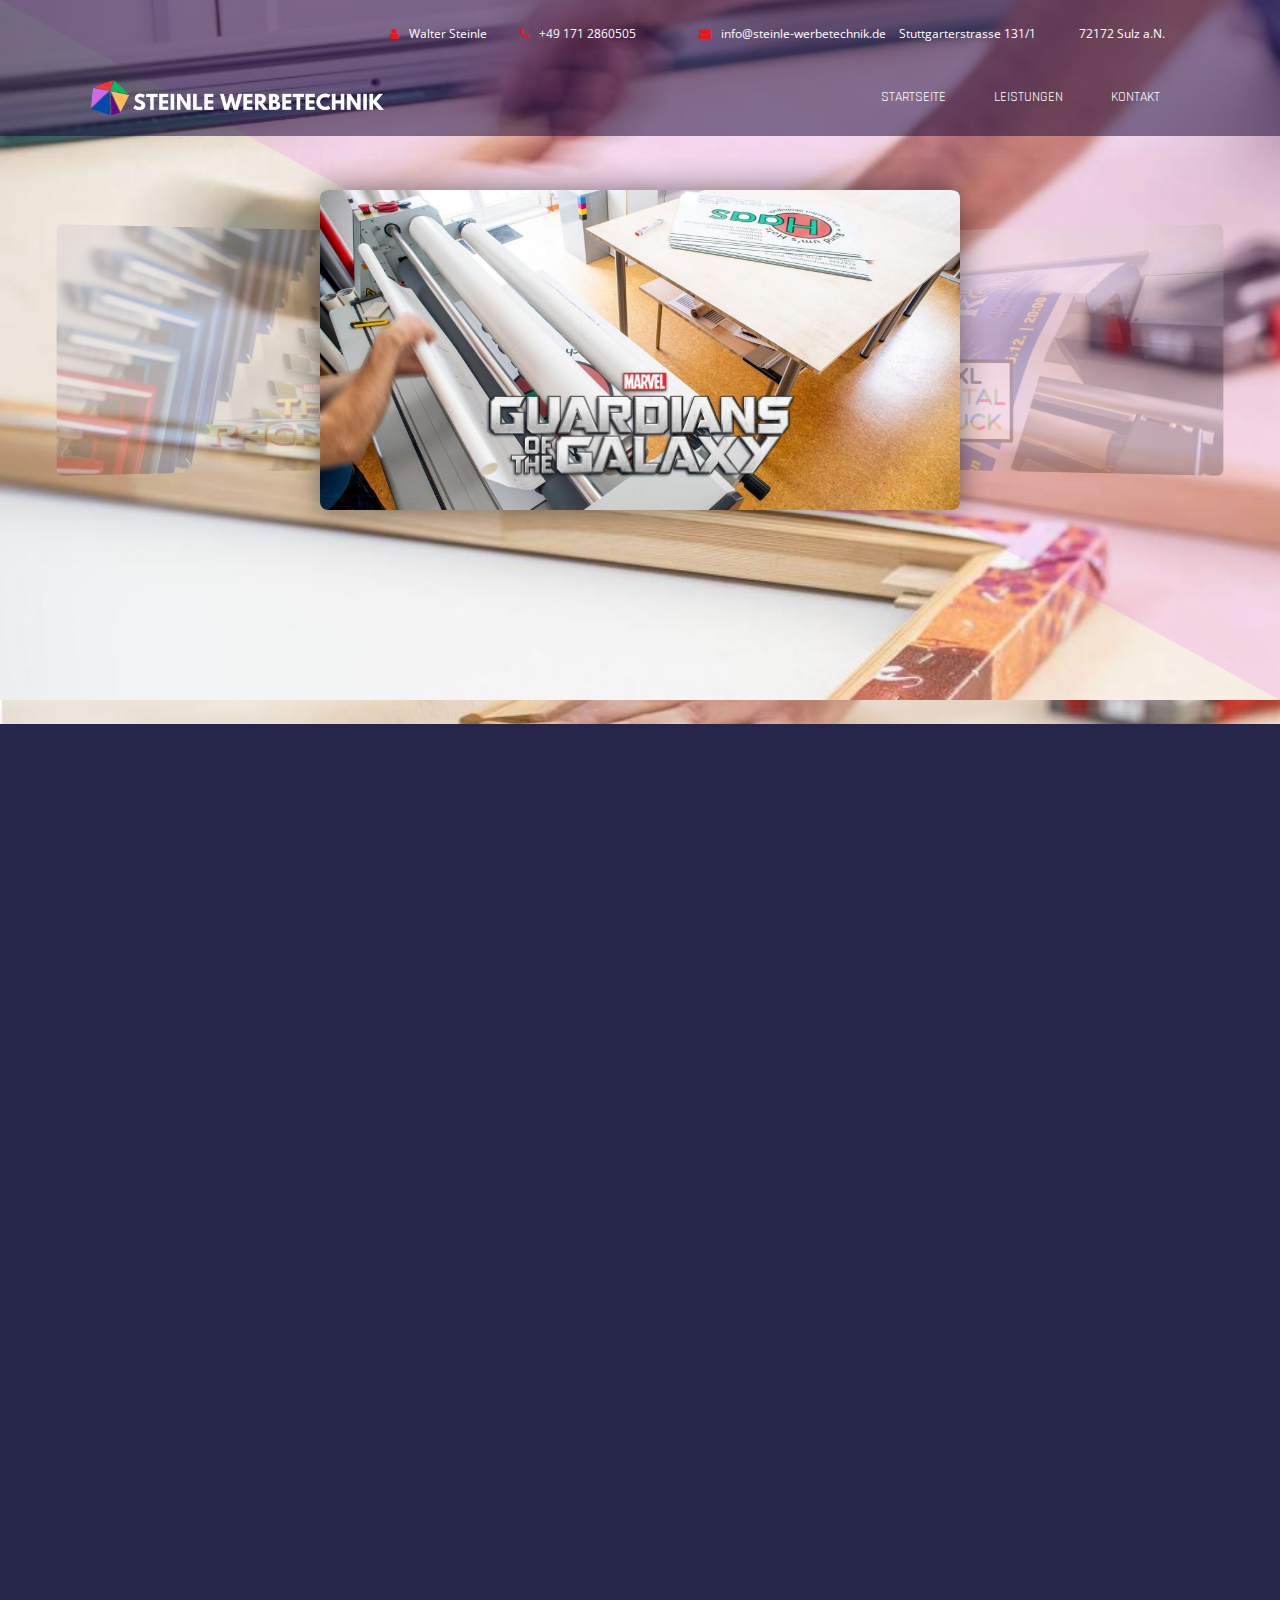
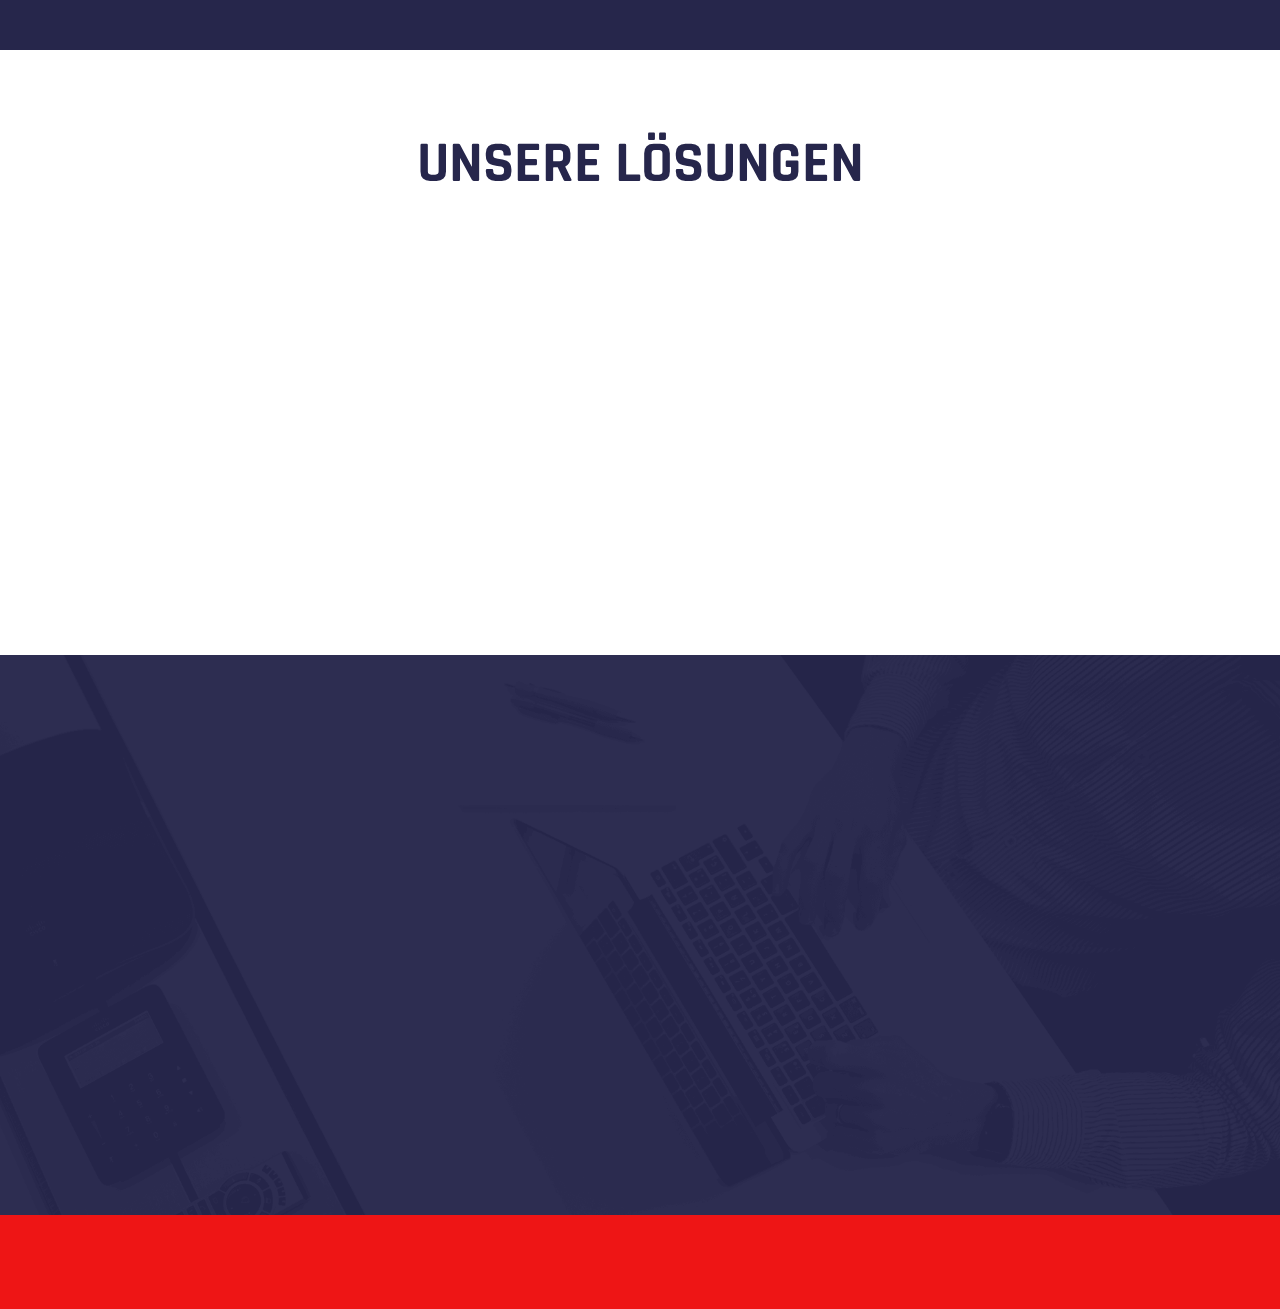
==== Steinle website/index.html @ 4a8533a4 "Add files via upload" ====
<!doctype html>
<html lang="de">

<head>
    <meta charset="UTF-8">
    <meta name="viewport" content="width=device-width, initial-scale=1">
    <meta http-equiv="X-UA-Compatible" content="IE=edge">
    <!-- Document title -->
    <title>Startseite - Steinle-Werbetechnik</title>
    <!-- Stylesheets & Fonts -->
    <!-- Google Fonts -->
    <link href="https://fonts.googleapis.com/css?family=Open+Sans:400,400i,700,700i%7CRajdhani:400,600,700"
        rel="stylesheet">
    <!-- Plugins Stylesheets -->
    <link rel="stylesheet" href="assets/css/loader/loaders.css">
    <link rel="stylesheet" href="assets/css/font-awesome/font-awesome.css">
    <link rel="stylesheet" href="assets/css/bootstrap.css">
    <link rel="stylesheet" href="assets/css/aos/aos.css">
    <link rel="stylesheet" href="assets/css/swiper/swiper.css">
    <link rel="stylesheet" href="assets/css/lightgallery.min.css">

    <link rel="modulepreload" href="assets/vendor.3d228fec.js">
    <link rel="stylesheet" href="assets/index.000c16e0.css">
    <!-- Template Stylesheet -->
    <link rel="stylesheet" href="assets/css/style.css">
    <!-- Responsive Stylesheet -->
    <link rel="stylesheet" href="assets/css/responsive.css">
</head>

<body>
    <!-- Loader Start -->
    <div class="css-loader">
        <div class="loader-inner line-scale d-flex align-items-center justify-content-center"></div>
    </div>
    <!-- Loader End -->
    <!-- Header Start -->
    <header class="position-absolute w-100">
        <div class="container">
            <div class="top-header d-none d-sm-flex justify-content-end align-items-center">
                <div class="contact">
                    <a href="https://www.linkedin.com/in/walter-steinle-980a6422a/?originalSubdomain=de" class="tel">
                        <i class="fa fa-user" aria-hidden="true"></i>Walter Steinle</a>
                    <a href="tel:++491712860505" class="tel"><i class="fa fa-phone" aria-hidden="true"></i>+49 171 2860505</a>
                    <a href="mailto:info@steinle-werbetechnik.de" class="tel"></a><i class="fa fa-envelope"aria-hidden="true"></i>info@steinle-werbetechnik.de</a>
                    
                    <a href="https://www.google.de/maps/place/Steinle+Werbetechnik/@48.3714229,8.6446648,17z/data=!3m1!4b1!4m6!3m5!1s0x4790b3b81dad45cd:0xd5b08d8ba62b7716!8m2!3d48.3714194!4d8.6472397!16s%2Fg%2F11g4frx_2f?entry=ttu" class="tel">
                        <i aria-hidden="true"></i>Stuttgarterstrasse 131/1
                    </a>
                    <a href="https://www.google.de/maps/place/Steinle+Werbetechnik/@48.3714229,8.6446648,17z/data=!3m1!4b1!4m6!3m5!1s0x4790b3b81dad45cd:0xd5b08d8ba62b7716!8m2!3d48.3714194!4d8.6472397!16s%2Fg%2F11g4frx_2f?entry=ttu" class="tel">
                        <i aria-hidden="true"></i>72172 Sulz a.N.
                    </a>
                </div>
            </div>

            <nav class="navbar navbar-expand-md navbar-light justify">
                <a class="navbar-brand" href="index.html"><img src="assets/images/logo.png" alt="Multipurpose"></a>
                <div class="group d-flex align-items-center">
                    <button class="navbar-toggler" type="button" data-toggle="collapse"
                        data-target="#navbarSupportedContent" aria-controls="navbarSupportedContent"
                        aria-expanded="false" aria-label="Toggle navigation"><span
                            class="navbar-toggler-icon"></span></button>
                    
                </div>
                <div class="collapse navbar-collapse justify-content-end" id="navbarSupportedContent">
                    <ul class="navbar-nav">
                        <li class="nav-item"><a class="nav-link" href="index.html">Startseite</a></li>
                        <li class="nav-item"><a class="nav-link" href="Leistungen.html">Leistungen</a></li>
                        <!-- <li class="nav-item"><a class="nav-link" href="#">&Uuml;ber uns</a></li> 
                        <li class="nav-item"><a class="nav-link" href="Infos.html">Infos</a></li>-->
                        <li class="nav-item"><a class="nav-link" href="Kontakt.html">Kontakt</a></li>
                    </ul>
                </div>
            </nav>
        </div>
    </header>
    <!-- Header End -->
    <!-- Hero Start -->
    
<section class="hero">
    

</section>
   
<div class="hero" id="app">
    <div class="diag-bg"></div>
    <!-- Triple slider -->
    <div class="triple-slider">
      <!-- Duplicate swipers will be created automatically -->

      <!-- Main center swiper -->
      <div class="swiper">
        <div class="swiper-wrapper">
          <div class="swiper-slide">
            <img class="bg-image" src="assets/images/guardians-of-the-galaxy.jpg" alt="">
            <img class="logo-image logo-image-1" data-swiper-parallax-x="50%"
              src="assets/images/guardians-of-the-galaxy-logo.png" alt="">
          </div>
          <div class="swiper-slide">
            <img class="bg-image" src="assets/images/justice-league.jpg" alt="">
            <img class="logo-image logo-image-2" data-swiper-parallax-x="50%" src="assets/images/justice-league-logo.png"
              alt="">
          </div>
          <div class="swiper-slide">
            <img class="bg-image" src="assets/images/spider-man.jpg" alt="">
            <img class="logo-image logo-image-3" data-swiper-parallax-x="50%" src="assets/images/spider-man-logo.png" alt="">
          </div>
          <div class="swiper-slide">
            <img class="bg-image" src="assets/images/suicide-squad.jpg" alt="">
            <img class="logo-image logo-image-4" data-swiper-parallax-x="50%" src="assets/images/suicide-squad-logo.png"
              alt="">
          </div>
          <div class="swiper-slide">
            <img class="bg-image" src="assets/images/thor-ragnarok.jpg" alt="">
            <img class="logo-image logo-image-5" data-swiper-parallax-x="50%" src="assets/images/thor-ragnarok-logo.png"
              alt="">
          </div>
        </div>
      </div>
    </div>
  </div>
 

    <section class="hero">
        <div class="container">
            
            <div class="row">
                
                <div class="col-12 offset-md-1 col-md-11">
                    
                    <div class="swiper-container hero-slider">
                        
                        <div class="swiper-wrapper">
                            
                            <div class="swiper-slide">
                              <img class="bg-image" src="images/guardians-of-the-galaxy.jpg" alt="">
                              <img class="logo-image logo-image-1" data-swiper-parallax-x="50%"
                                src="images/guardians-of-the-galaxy-logo.png" alt="">
                            </div>
                            <div class="swiper-slide">
                              <img class="bg-image" src="images/justice-league.jpg" alt="">
                              <img class="logo-image logo-image-2" data-swiper-parallax-x="50%" src="images/justice-league-logo.png"
                                alt="">
                            </div>
                            <div class="swiper-slide">
                              <img class="bg-image" src="images/spider-man.jpg" alt="">
                              <img class="logo-image logo-image-3" data-swiper-parallax-x="50%" src="images/spider-man-logo.png" alt="">
                            </div>
                            <div class="swiper-slide">
                              <img class="bg-image" src="images/suicide-squad.jpg" alt="">
                              <img class="logo-image logo-image-4" data-swiper-parallax-x="50%" src="images/suicide-squad-logo.png"
                                alt="">
                            </div>
                            <div class="swiper-slide">
                              <img class="bg-image" src="images/thor-ragnarok.jpg" alt="">
                              <img class="logo-image logo-image-5" data-swiper-parallax-x="50%" src="images/thor-ragnarok-logo.png"
                                alt="">
                            </div>
                        </div>
                    </div>
                </div>
            </div>
        </div>
    </section>
    <!-- Hero End -->

    <!-- Trust Start -->
    <section class="trust">
        <div class="container">
            <div class="row">
                <div class="offset-xl-1 col-xl-6" data-aos="fade-right" data-aos-delay="200" data-aos-duration="800">
                    <div class="title">
                        <h6 class="title-primary">Ihr Partner für Werbung in Sulz</h6>
                        <h1>Herzlich willkommen bei Steinle-Werbetechnik!</h1>
                    </div>
                    <p>
                        Seit 2005 ist Steinle-Werbetechnik Ihr erfahrener Partner für XXL-Druck, Laminierung, Messebau, Werbung und mehr. 
                        Entdecken Sie unsere vielfältigen Leistungen und lassen Sie sich von unserem Fachwissen überzeugen.
                    </p>
                    <p class="abstand">
                        Zögern Sie nicht bei Fragen oder Anregungen uns einfach per Mail oder Telefonisch zu kontatkieren!
                    </p>
                
                    <h6 class="rot">Ihr pers&ouml;licher Ansprechpartner</h6>
                    <h5>Walter Steinle</h5>
                    <p>Profi für verschiedenste Druckverfahren und Nichenlösungen</p>
                </div>
                <div class="col-xl-5 gallery">
                    <div class="row no-gutters h-100" >
                        <a class="w-50 h-100 gal-img" data-aos="fade-up"
                            data-aos-delay="200" data-aos-duration="400">
                            <img class="img-fluid" src="assets/images/gallery1.jpg" alt="Gallery Image">
                          
                        </a>
                        <a class="w-50 h-50 gal-img" data-aos="fade-up"
                            data-aos-delay="400" data-aos-duration="600">
                            <img class="img-fluid" src="assets/images/gallery2.jpg" alt="Gallery Image">
                        </a>
                        <a class="w-50 h-50 gal-img gal-img3" data-aos="fade-up"
                            data-aos-delay="0" data-aos-duration="600">
                            <img class="img-fluid" src="assets/images/gallery3.jpg" alt="Gallery Image">
                        </a>
                    </div>
                </div>
            </div>
        </div>
    </section>
    <!-- Trust End -->



    <!-- Services Start -->
    <section class="services">
        <div class="container">
            <div class="title text-center">
                <h1 class="title-blue">Unsere Lösungen</h1>
            </div>
            <div class="container">
                <div class="row">
                    <div class="col-sm-6 col-lg-4">
                        <div class="media" data-aos="fade-up" data-aos-delay="200" data-aos-duration="400">
                            <img class="mr-4" src="assets/images/service1.png" alt="Web Development">
                            <div class="media-body">
                                <h5>Lösung 1</h5>
                                Donec volutpat tincidunt neque, vitae lobortis libero mattis sed tempus.
                            </div>
                        </div>
                    </div>
                    <div class="col-sm-6 col-lg-4">
                        <div class="media" data-aos="fade-up" data-aos-delay="400" data-aos-duration="600">
                            <img class="mr-4" src="assets/images/service2.png" alt="Web Development">
                            <div class="media-body">
                                <h5>Lösung 2</h5>
                                Donec volutpat tincidunt neque, vitae lobortis libero mattis sed tempus.
                            </div>
                        </div>
                    </div>
                    <div class="col-sm-6 col-lg-4">
                        <div class="media" data-aos="fade-up" data-aos-delay="600" data-aos-duration="800">
                            <img class="mr-4" src="assets/images/service3.png" alt="Web Development">
                            <div class="media-body">
                                <h5>Lösung 4</h5>
                                Donec volutpat tincidunt neque, vitae lobortis libero mattis sed tempus.
                            </div>
                        </div>
                    </div>
                    <div class="col-sm-6 col-lg-4">
                        <div class="media" data-aos="fade-up" data-aos-delay="200" data-aos-duration="400">
                            <img class="mr-4" src="assets/images/service4.png" alt="Web Development">
                            <div class="media-body">
                                <h5>Lösung 5</h5>
                                Donec volutpat tincidunt neque, vitae lobortis libero mattis sed tempus.
                            </div>
                        </div>
                    </div>
                    <div class="col-sm-6 col-lg-4">
                        <div class="media" data-aos="fade-up" data-aos-delay="400" data-aos-duration="600">
                            <img class="mr-4" src="assets/images/service1.png" alt="Web Development">
                            <div class="media-body">
                                <h5>Lösung 6</h5>
                                Donec volutpat tincidunt neque, vitae lobortis libero mattis sed tempus.
                            </div>
                        </div>
                    </div>
                    <div class="col-sm-6 col-lg-4">
                        <div class="media" data-aos="fade-up" data-aos-delay="600" data-aos-duration="800">
                            <img class="mr-4" src="assets/images/service5.png" alt="Web Development">
                            <div class="media-body">
                                <h5>Lösung 7</h5>
                                Donec volutpat tincidunt neque, vitae lobortis libero mattis sed tempus.
                            </div>
                        </div>
                    </div>
                </div>
            </div>
        </div>
    </section>
    <!-- Services End -->

    <!-- Footer Start -->
    <footer>
        <!-- Widgets Start -->
        <div class="footer-widgets">
            <div class="container">
                <div class="row">
                    <div class="col-md-12 col-xl-6">
                        <div class="single-widget contact-widget" data-aos="fade-up" data-aos-delay="0">
                            <h6 class="widget-tiltle">Arschirft</h6>
                            <div class="media">
                                <i class="fa fa-map-marker"></i>
                                <div class="media-body ml-3">
                                    <h6>Address</h6>
                                    Stuttgarterstraße 131/1<br>
                                    72172 Sulz, Deutschland
                                </div>
                            </div>
                            <div class="media">
                                <i class="fa fa-envelope-o"></i>
                                <div class="media-body ml-3">
                                    <h6>Noch Fragen?<h6>
                                    <a href="mailto:info@steinle-werbetechnik.de">info@steinle-werbetechnik.de</a>
                                </div>
                            </div>
                            <div class="media">
                                <i class="fa fa-phone"></i>
                                <div class="media-body ml-3 abstand">
                                    <h6>Rufen Sie uns an</h6>
                                    <a href="tel:+491712860505"> +49 171 2860505</a>
                                </div>
                            </div>
                        </div>
                    </div>
                    <div class="col-md-12 col-xl-6">
                        <div class="single-widget tags-widget" data-aos="fade-up" data-aos-delay="800">
                            <h6 class="widget-tiltle">Schlagwörter</h6>
                            <a href="#">Werbetechnik</a>
                            <a href="#">Druckverfahren</a>
                            <a href="#">XXL-Druck</a>
                            <a href="#">Siebdruck</a>
                            <a href="#">Digitaldruck</a>
                            <a href="#">T-Shirt-Bedruckung</a>
                        </div>
                        <div class="single-widget subscribe-widget" data-aos="fade-up" data-aos-delay="800">
                            <ul class="nav social-nav">
                                <li><a href="https://m.facebook.com/p/Steinle-werbetechnikde-100069739206880/" target="_blank"><i class="fa fa-facebook"></i></a></li>
                                <li><a href="https://www.linkedin.com/in/walter-steinle-980a6422a/?originalSubdomain=de"><i class="fa fa-linkedin"></i></a></li>
                            </ul>
                        </div>
                    </div>
                </div>
            </div>
        </div>
        <!-- Widgets End -->
        <!-- Foot Note Start -->
        <div class="foot-note">
            <div class="container">
                <div
                    class="footer-content text-center text-lg-left d-lg-flex justify-content-between align-items-center">
                    <p class="mb-0" data-aos="fade-left" data-aos-offset="0"><a href="Impressum.html">Impressum</a><a
                            href="Datenschutz.html">Datenschutz</a></p>
                </div>
            </div>
        </div>
        <!-- Foot Note End -->
    </footer>
    <!-- Footer Endt -->
    <!--jQuery-->
    <script src="assets/js/jquery-3.3.1.js"></script>
    <!--Plugins-->
    <script src="assets/js/bootstrap.bundle.js"></script>
    <script src="assets/js/loaders.css.js"></script>
    <script src="assets/js/aos.js"></script>
    <script src="assets/js/swiper.min.js"></script>
    <script src="assets/js/lightgallery-all.min.js"></script>

    <script type="module" crossorigin src="assets/index.3ea0cc48.js"></script>
    <!--Template Script-->
    <script src="assets/js/main.js"></script>
</body>

</html>
---- Steinle website/assets/css/loader/loaders.css ----
/**
 * Copyright (c) 2016 Connor Atherton
 *
 * All animations must live in their own file
 * in the animations directory and be included
 * here.
 *
 */
/**
 * Styles shared by multiple animations
 */
/**
 * Dots
 */
@-webkit-keyframes scale {
  0% {
    -webkit-transform: scale(1);
            transform: scale(1);
    opacity: 1;
  }
  45% {
    -webkit-transform: scale(0.1);
            transform: scale(0.1);
    opacity: 0.7;
  }
  80% {
    -webkit-transform: scale(1);
            transform: scale(1);
    opacity: 1;
  }
}
@keyframes scale {
  0% {
    -webkit-transform: scale(1);
            transform: scale(1);
    opacity: 1;
  }
  45% {
    -webkit-transform: scale(0.1);
            transform: scale(0.1);
    opacity: 0.7;
  }
  80% {
    -webkit-transform: scale(1);
            transform: scale(1);
    opacity: 1;
  }
}

.ball-pulse > div:nth-child(1) {
  -webkit-animation: scale 0.75s -0.24s infinite cubic-bezier(0.2, 0.68, 0.18, 1.08);
          animation: scale 0.75s -0.24s infinite cubic-bezier(0.2, 0.68, 0.18, 1.08);
}

.ball-pulse > div:nth-child(2) {
  -webkit-animation: scale 0.75s -0.12s infinite cubic-bezier(0.2, 0.68, 0.18, 1.08);
          animation: scale 0.75s -0.12s infinite cubic-bezier(0.2, 0.68, 0.18, 1.08);
}

.ball-pulse > div:nth-child(3) {
  -webkit-animation: scale 0.75s 0s infinite cubic-bezier(0.2, 0.68, 0.18, 1.08);
          animation: scale 0.75s 0s infinite cubic-bezier(0.2, 0.68, 0.18, 1.08);
}

.ball-pulse > div {
  background-color: #fff;
  width: 15px;
  height: 15px;
  border-radius: 100%;
  margin: 2px;
  -webkit-animation-fill-mode: both;
          animation-fill-mode: both;
  display: inline-block;
}

@-webkit-keyframes ball-pulse-sync {
  33% {
    -webkit-transform: translateY(10px);
            transform: translateY(10px);
  }
  66% {
    -webkit-transform: translateY(-10px);
            transform: translateY(-10px);
  }
  100% {
    -webkit-transform: translateY(0);
            transform: translateY(0);
  }
}

@keyframes ball-pulse-sync {
  33% {
    -webkit-transform: translateY(10px);
            transform: translateY(10px);
  }
  66% {
    -webkit-transform: translateY(-10px);
            transform: translateY(-10px);
  }
  100% {
    -webkit-transform: translateY(0);
            transform: translateY(0);
  }
}

.ball-pulse-sync > div:nth-child(1) {
  -webkit-animation: ball-pulse-sync 0.6s -0.14s infinite ease-in-out;
          animation: ball-pulse-sync 0.6s -0.14s infinite ease-in-out;
}

.ball-pulse-sync > div:nth-child(2) {
  -webkit-animation: ball-pulse-sync 0.6s -0.07s infinite ease-in-out;
          animation: ball-pulse-sync 0.6s -0.07s infinite ease-in-out;
}

.ball-pulse-sync > div:nth-child(3) {
  -webkit-animation: ball-pulse-sync 0.6s 0s infinite ease-in-out;
          animation: ball-pulse-sync 0.6s 0s infinite ease-in-out;
}

.ball-pulse-sync > div {
  background-color: #fff;
  width: 15px;
  height: 15px;
  border-radius: 100%;
  margin: 2px;
  -webkit-animation-fill-mode: both;
          animation-fill-mode: both;
  display: inline-block;
}

@-webkit-keyframes ball-scale {
  0% {
    -webkit-transform: scale(0);
            transform: scale(0);
  }
  100% {
    -webkit-transform: scale(1);
            transform: scale(1);
    opacity: 0;
  }
}

@keyframes ball-scale {
  0% {
    -webkit-transform: scale(0);
            transform: scale(0);
  }
  100% {
    -webkit-transform: scale(1);
            transform: scale(1);
    opacity: 0;
  }
}

.ball-scale > div {
  background-color: #fff;
  width: 15px;
  height: 15px;
  border-radius: 100%;
  margin: 2px;
  -webkit-animation-fill-mode: both;
          animation-fill-mode: both;
  display: inline-block;
  height: 60px;
  width: 60px;
  -webkit-animation: ball-scale 1s 0s ease-in-out infinite;
          animation: ball-scale 1s 0s ease-in-out infinite;
}

@keyframes ball-scale {
  0% {
    -webkit-transform: scale(0);
            transform: scale(0);
  }
  100% {
    -webkit-transform: scale(1);
            transform: scale(1);
    opacity: 0;
  }
}

.ball-scale > div {
  background-color: #fff;
  width: 15px;
  height: 15px;
  border-radius: 100%;
  margin: 2px;
  -webkit-animation-fill-mode: both;
          animation-fill-mode: both;
  display: inline-block;
  height: 60px;
  width: 60px;
  -webkit-animation: ball-scale 1s 0s ease-in-out infinite;
          animation: ball-scale 1s 0s ease-in-out infinite;
}

.ball-scale-random {
  width: 37px;
  height: 40px;
}

.ball-scale-random > div {
  background-color: #fff;
  width: 15px;
  height: 15px;
  border-radius: 100%;
  margin: 2px;
  -webkit-animation-fill-mode: both;
          animation-fill-mode: both;
  position: absolute;
  display: inline-block;
  height: 30px;
  width: 30px;
  -webkit-animation: ball-scale 1s 0s ease-in-out infinite;
          animation: ball-scale 1s 0s ease-in-out infinite;
}

.ball-scale-random > div:nth-child(1) {
  margin-left: -7px;
  -webkit-animation: ball-scale 1s 0.2s ease-in-out infinite;
          animation: ball-scale 1s 0.2s ease-in-out infinite;
}

.ball-scale-random > div:nth-child(3) {
  margin-left: -2px;
  margin-top: 9px;
  -webkit-animation: ball-scale 1s 0.5s ease-in-out infinite;
          animation: ball-scale 1s 0.5s ease-in-out infinite;
}

@-webkit-keyframes rotate {
  0% {
    -webkit-transform: rotate(0deg);
            transform: rotate(0deg);
  }
  50% {
    -webkit-transform: rotate(180deg);
            transform: rotate(180deg);
  }
  100% {
    -webkit-transform: rotate(360deg);
            transform: rotate(360deg);
  }
}

@keyframes rotate {
  0% {
    -webkit-transform: rotate(0deg);
            transform: rotate(0deg);
  }
  50% {
    -webkit-transform: rotate(180deg);
            transform: rotate(180deg);
  }
  100% {
    -webkit-transform: rotate(360deg);
            transform: rotate(360deg);
  }
}

.ball-rotate {
  position: relative;
}

.ball-rotate > div {
  background-color: #fff;
  width: 15px;
  height: 15px;
  border-radius: 100%;
  margin: 2px;
  -webkit-animation-fill-mode: both;
          animation-fill-mode: both;
  position: relative;
}

.ball-rotate > div:first-child {
  -webkit-animation: rotate 1s 0s cubic-bezier(0.7, -0.13, 0.22, 0.86) infinite;
          animation: rotate 1s 0s cubic-bezier(0.7, -0.13, 0.22, 0.86) infinite;
}

.ball-rotate > div:before, .ball-rotate > div:after {
  background-color: #fff;
  width: 15px;
  height: 15px;
  border-radius: 100%;
  margin: 2px;
  content: "";
  position: absolute;
  opacity: 0.8;
}

.ball-rotate > div:before {
  top: 0px;
  left: -28px;
}

.ball-rotate > div:after {
  top: 0px;
  left: 25px;
}

@keyframes rotate {
  0% {
    -webkit-transform: rotate(0deg);
            transform: rotate(0deg);
  }
  50% {
    -webkit-transform: rotate(180deg);
            transform: rotate(180deg);
  }
  100% {
    -webkit-transform: rotate(360deg);
            transform: rotate(360deg);
  }
}

.ball-clip-rotate > div {
  background-color: #fff;
  width: 15px;
  height: 15px;
  border-radius: 100%;
  margin: 2px;
  -webkit-animation-fill-mode: both;
          animation-fill-mode: both;
  border: 2px solid #fff;
  border-bottom-color: transparent;
  height: 26px;
  width: 26px;
  background: transparent !important;
  display: inline-block;
  -webkit-animation: rotate 0.75s 0s linear infinite;
          animation: rotate 0.75s 0s linear infinite;
}

@keyframes rotate {
  0% {
    -webkit-transform: rotate(0deg) scale(1);
            transform: rotate(0deg) scale(1);
  }
  50% {
    -webkit-transform: rotate(180deg) scale(0.6);
            transform: rotate(180deg) scale(0.6);
  }
  100% {
    -webkit-transform: rotate(360deg) scale(1);
            transform: rotate(360deg) scale(1);
  }
}

@keyframes scale {
  30% {
    -webkit-transform: scale(0.3);
            transform: scale(0.3);
  }
  100% {
    -webkit-transform: scale(1);
            transform: scale(1);
  }
}

.ball-clip-rotate-pulse {
  position: relative;
  -webkit-transform: translateY(-15px);
          transform: translateY(-15px);
}

.ball-clip-rotate-pulse > div {
  -webkit-animation-fill-mode: both;
          animation-fill-mode: both;
  position: absolute;
  top: 0px;
  left: 0px;
  border-radius: 100%;
}

.ball-clip-rotate-pulse > div:first-child {
  background: #fff;
  height: 16px;
  width: 16px;
  top: 7px;
  left: -7px;
  -webkit-animation: scale 1s 0s cubic-bezier(0.09, 0.57, 0.49, 0.9) infinite;
          animation: scale 1s 0s cubic-bezier(0.09, 0.57, 0.49, 0.9) infinite;
}

.ball-clip-rotate-pulse > div:last-child {
  position: absolute;
  border: 2px solid #fff;
  width: 30px;
  height: 30px;
  left: -16px;
  top: -2px;
  background: transparent;
  border: 2px solid;
  border-color: #fff transparent #fff transparent;
  -webkit-animation: rotate 1s 0s cubic-bezier(0.09, 0.57, 0.49, 0.9) infinite;
          animation: rotate 1s 0s cubic-bezier(0.09, 0.57, 0.49, 0.9) infinite;
  -webkit-animation-duration: 1s;
          animation-duration: 1s;
}

@keyframes rotate {
  0% {
    -webkit-transform: rotate(0deg) scale(1);
            transform: rotate(0deg) scale(1);
  }
  50% {
    -webkit-transform: rotate(180deg) scale(0.6);
            transform: rotate(180deg) scale(0.6);
  }
  100% {
    -webkit-transform: rotate(360deg) scale(1);
            transform: rotate(360deg) scale(1);
  }
}

.ball-clip-rotate-multiple {
  position: relative;
}

.ball-clip-rotate-multiple > div {
  -webkit-animation-fill-mode: both;
          animation-fill-mode: both;
  position: absolute;
  left: -20px;
  top: -20px;
  border: 2px solid #fff;
  border-bottom-color: transparent;
  border-top-color: transparent;
  border-radius: 100%;
  height: 35px;
  width: 35px;
  -webkit-animation: rotate 1s 0s ease-in-out infinite;
          animation: rotate 1s 0s ease-in-out infinite;
}

.ball-clip-rotate-multiple > div:last-child {
  display: inline-block;
  top: -10px;
  left: -10px;
  width: 15px;
  height: 15px;
  -webkit-animation-duration: 0.5s;
          animation-duration: 0.5s;
  border-color: #fff transparent #fff transparent;
  animation-direction: reverse;
}

@-webkit-keyframes ball-scale-ripple {
  0% {
    -webkit-transform: scale(0.1);
            transform: scale(0.1);
    opacity: 1;
  }
  70% {
    -webkit-transform: scale(1);
            transform: scale(1);
    opacity: 0.7;
  }
  100% {
    opacity: 0.0;
  }
}

@keyframes ball-scale-ripple {
  0% {
    -webkit-transform: scale(0.1);
            transform: scale(0.1);
    opacity: 1;
  }
  70% {
    -webkit-transform: scale(1);
            transform: scale(1);
    opacity: 0.7;
  }
  100% {
    opacity: 0.0;
  }
}

.ball-scale-ripple > div {
  -webkit-animation-fill-mode: both;
          animation-fill-mode: both;
  height: 50px;
  width: 50px;
  border-radius: 100%;
  border: 2px solid #fff;
  -webkit-animation: ball-scale-ripple 1s 0s infinite cubic-bezier(0.21, 0.53, 0.56, 0.8);
          animation: ball-scale-ripple 1s 0s infinite cubic-bezier(0.21, 0.53, 0.56, 0.8);
}

@-webkit-keyframes ball-scale-ripple-multiple {
  0% {
    -webkit-transform: scale(0.1);
            transform: scale(0.1);
    opacity: 1;
  }
  70% {
    -webkit-transform: scale(1);
            transform: scale(1);
    opacity: 0.7;
  }
  100% {
    opacity: 0.0;
  }
}

@keyframes ball-scale-ripple-multiple {
  0% {
    -webkit-transform: scale(0.1);
            transform: scale(0.1);
    opacity: 1;
  }
  70% {
    -webkit-transform: scale(1);
            transform: scale(1);
    opacity: 0.7;
  }
  100% {
    opacity: 0.0;
  }
}

.ball-scale-ripple-multiple {
  position: relative;
  -webkit-transform: translateY(-25px);
          transform: translateY(-25px);
}

.ball-scale-ripple-multiple > div:nth-child(0) {
  -webkit-animation-delay: -0.8s;
          animation-delay: -0.8s;
}

.ball-scale-ripple-multiple > div:nth-child(1) {
  -webkit-animation-delay: -0.6s;
          animation-delay: -0.6s;
}

.ball-scale-ripple-multiple > div:nth-child(2) {
  -webkit-animation-delay: -0.4s;
          animation-delay: -0.4s;
}

.ball-scale-ripple-multiple > div:nth-child(3) {
  -webkit-animation-delay: -0.2s;
          animation-delay: -0.2s;
}

.ball-scale-ripple-multiple > div {
  -webkit-animation-fill-mode: both;
          animation-fill-mode: both;
  position: absolute;
  top: -2px;
  left: -26px;
  width: 50px;
  height: 50px;
  border-radius: 100%;
  border: 2px solid #fff;
  -webkit-animation: ball-scale-ripple-multiple 1.25s 0s infinite cubic-bezier(0.21, 0.53, 0.56, 0.8);
          animation: ball-scale-ripple-multiple 1.25s 0s infinite cubic-bezier(0.21, 0.53, 0.56, 0.8);
}

@-webkit-keyframes ball-beat {
  50% {
    opacity: 0.2;
    -webkit-transform: scale(0.75);
            transform: scale(0.75);
  }
  100% {
    opacity: 1;
    -webkit-transform: scale(1);
            transform: scale(1);
  }
}

@keyframes ball-beat {
  50% {
    opacity: 0.2;
    -webkit-transform: scale(0.75);
            transform: scale(0.75);
  }
  100% {
    opacity: 1;
    -webkit-transform: scale(1);
            transform: scale(1);
  }
}

.ball-beat > div {
  background-color: #fff;
  width: 15px;
  height: 15px;
  border-radius: 100%;
  margin: 2px;
  -webkit-animation-fill-mode: both;
          animation-fill-mode: both;
  display: inline-block;
  -webkit-animation: ball-beat 0.7s 0s infinite linear;
          animation: ball-beat 0.7s 0s infinite linear;
}

.ball-beat > div:nth-child(2n-1) {
  -webkit-animation-delay: -0.35s !important;
          animation-delay: -0.35s !important;
}

@-webkit-keyframes ball-scale-multiple {
  0% {
    -webkit-transform: scale(0);
            transform: scale(0);
    opacity: 0;
  }
  5% {
    opacity: 1;
  }
  100% {
    -webkit-transform: scale(1);
            transform: scale(1);
    opacity: 0;
  }
}

@keyframes ball-scale-multiple {
  0% {
    -webkit-transform: scale(0);
            transform: scale(0);
    opacity: 0;
  }
  5% {
    opacity: 1;
  }
  100% {
    -webkit-transform: scale(1);
            transform: scale(1);
    opacity: 0;
  }
}

.ball-scale-multiple {
  position: relative;
  -webkit-transform: translateY(-30px);
          transform: translateY(-30px);
}

.ball-scale-multiple > div:nth-child(2) {
  -webkit-animation-delay: -0.4s;
          animation-delay: -0.4s;
}

.ball-scale-multiple > div:nth-child(3) {
  -webkit-animation-delay: -0.2s;
          animation-delay: -0.2s;
}

.ball-scale-multiple > div {
  background-color: #fff;
  width: 15px;
  height: 15px;
  border-radius: 100%;
  margin: 2px;
  -webkit-animation-fill-mode: both;
          animation-fill-mode: both;
  position: absolute;
  left: -30px;
  top: 0px;
  opacity: 0;
  margin: 0;
  width: 60px;
  height: 60px;
  -webkit-animation: ball-scale-multiple 1s 0s linear infinite;
          animation: ball-scale-multiple 1s 0s linear infinite;
}

@-webkit-keyframes ball-triangle-path-1 {
  33% {
    -webkit-transform: translate(25px, -50px);
            transform: translate(25px, -50px);
  }
  66% {
    -webkit-transform: translate(50px, 0px);
            transform: translate(50px, 0px);
  }
  100% {
    -webkit-transform: translate(0px, 0px);
            transform: translate(0px, 0px);
  }
}

@keyframes ball-triangle-path-1 {
  33% {
    -webkit-transform: translate(25px, -50px);
            transform: translate(25px, -50px);
  }
  66% {
    -webkit-transform: translate(50px, 0px);
            transform: translate(50px, 0px);
  }
  100% {
    -webkit-transform: translate(0px, 0px);
            transform: translate(0px, 0px);
  }
}

@-webkit-keyframes ball-triangle-path-2 {
  33% {
    -webkit-transform: translate(25px, 50px);
            transform: translate(25px, 50px);
  }
  66% {
    -webkit-transform: translate(-25px, 50px);
            transform: translate(-25px, 50px);
  }
  100% {
    -webkit-transform: translate(0px, 0px);
            transform: translate(0px, 0px);
  }
}

@keyframes ball-triangle-path-2 {
  33% {
    -webkit-transform: translate(25px, 50px);
            transform: translate(25px, 50px);
  }
  66% {
    -webkit-transform: translate(-25px, 50px);
            transform: translate(-25px, 50px);
  }
  100% {
    -webkit-transform: translate(0px, 0px);
            transform: translate(0px, 0px);
  }
}

@-webkit-keyframes ball-triangle-path-3 {
  33% {
    -webkit-transform: translate(-50px, 0px);
            transform: translate(-50px, 0px);
  }
  66% {
    -webkit-transform: translate(-25px, -50px);
            transform: translate(-25px, -50px);
  }
  100% {
    -webkit-transform: translate(0px, 0px);
            transform: translate(0px, 0px);
  }
}

@keyframes ball-triangle-path-3 {
  33% {
    -webkit-transform: translate(-50px, 0px);
            transform: translate(-50px, 0px);
  }
  66% {
    -webkit-transform: translate(-25px, -50px);
            transform: translate(-25px, -50px);
  }
  100% {
    -webkit-transform: translate(0px, 0px);
            transform: translate(0px, 0px);
  }
}

.ball-triangle-path {
  position: relative;
  -webkit-transform: translate(-29.994px, -37.50938px);
          transform: translate(-29.994px, -37.50938px);
}

.ball-triangle-path > div:nth-child(1) {
  -webkit-animation-name: ball-triangle-path-1;
          animation-name: ball-triangle-path-1;
  -webkit-animation-delay: 0;
          animation-delay: 0;
  -webkit-animation-duration: 2s;
          animation-duration: 2s;
  -webkit-animation-timing-function: ease-in-out;
          animation-timing-function: ease-in-out;
  -webkit-animation-iteration-count: infinite;
          animation-iteration-count: infinite;
}

.ball-triangle-path > div:nth-child(2) {
  -webkit-animation-name: ball-triangle-path-2;
          animation-name: ball-triangle-path-2;
  -webkit-animation-delay: 0;
          animation-delay: 0;
  -webkit-animation-duration: 2s;
          animation-duration: 2s;
  -webkit-animation-timing-function: ease-in-out;
          animation-timing-function: ease-in-out;
  -webkit-animation-iteration-count: infinite;
          animation-iteration-count: infinite;
}

.ball-triangle-path > div:nth-child(3) {
  -webkit-animation-name: ball-triangle-path-3;
          animation-name: ball-triangle-path-3;
  -webkit-animation-delay: 0;
          animation-delay: 0;
  -webkit-animation-duration: 2s;
          animation-duration: 2s;
  -webkit-animation-timing-function: ease-in-out;
          animation-timing-function: ease-in-out;
  -webkit-animation-iteration-count: infinite;
          animation-iteration-count: infinite;
}

.ball-triangle-path > div {
  -webkit-animation-fill-mode: both;
          animation-fill-mode: both;
  position: absolute;
  width: 10px;
  height: 10px;
  border-radius: 100%;
  border: 1px solid #fff;
}

.ball-triangle-path > div:nth-of-type(1) {
  top: 50px;
}

.ball-triangle-path > div:nth-of-type(2) {
  left: 25px;
}

.ball-triangle-path > div:nth-of-type(3) {
  top: 50px;
  left: 50px;
}

@-webkit-keyframes ball-pulse-rise-even {
  0% {
    -webkit-transform: scale(1.1);
            transform: scale(1.1);
  }
  25% {
    -webkit-transform: translateY(-30px);
            transform: translateY(-30px);
  }
  50% {
    -webkit-transform: scale(0.4);
            transform: scale(0.4);
  }
  75% {
    -webkit-transform: translateY(30px);
            transform: translateY(30px);
  }
  100% {
    -webkit-transform: translateY(0);
            transform: translateY(0);
    -webkit-transform: scale(1);
            transform: scale(1);
  }
}

@keyframes ball-pulse-rise-even {
  0% {
    -webkit-transform: scale(1.1);
            transform: scale(1.1);
  }
  25% {
    -webkit-transform: translateY(-30px);
            transform: translateY(-30px);
  }
  50% {
    -webkit-transform: scale(0.4);
            transform: scale(0.4);
  }
  75% {
    -webkit-transform: translateY(30px);
            transform: translateY(30px);
  }
  100% {
    -webkit-transform: translateY(0);
            transform: translateY(0);
    -webkit-transform: scale(1);
            transform: scale(1);
  }
}

@-webkit-keyframes ball-pulse-rise-odd {
  0% {
    -webkit-transform: scale(0.4);
            transform: scale(0.4);
  }
  25% {
    -webkit-transform: translateY(30px);
            transform: translateY(30px);
  }
  50% {
    -webkit-transform: scale(1.1);
            transform: scale(1.1);
  }
  75% {
    -webkit-transform: translateY(-30px);
            transform: translateY(-30px);
  }
  100% {
    -webkit-transform: translateY(0);
            transform: translateY(0);
    -webkit-transform: scale(0.75);
            transform: scale(0.75);
  }
}

@keyframes ball-pulse-rise-odd {
  0% {
    -webkit-transform: scale(0.4);
            transform: scale(0.4);
  }
  25% {
    -webkit-transform: translateY(30px);
            transform: translateY(30px);
  }
  50% {
    -webkit-transform: scale(1.1);
            transform: scale(1.1);
  }
  75% {
    -webkit-transform: translateY(-30px);
            transform: translateY(-30px);
  }
  100% {
    -webkit-transform: translateY(0);
            transform: translateY(0);
    -webkit-transform: scale(0.75);
            transform: scale(0.75);
  }
}

.ball-pulse-rise > div {
  background-color: #fff;
  width: 15px;
  height: 15px;
  border-radius: 100%;
  margin: 2px;
  -webkit-animation-fill-mode: both;
          animation-fill-mode: both;
  display: inline-block;
  -webkit-animation-duration: 1s;
          animation-duration: 1s;
  -webkit-animation-timing-function: cubic-bezier(0.15, 0.46, 0.9, 0.6);
          animation-timing-function: cubic-bezier(0.15, 0.46, 0.9, 0.6);
  -webkit-animation-iteration-count: infinite;
          animation-iteration-count: infinite;
  -webkit-animation-delay: 0;
          animation-delay: 0;
}

.ball-pulse-rise > div:nth-child(2n) {
  -webkit-animation-name: ball-pulse-rise-even;
          animation-name: ball-pulse-rise-even;
}

.ball-pulse-rise > div:nth-child(2n-1) {
  -webkit-animation-name: ball-pulse-rise-odd;
          animation-name: ball-pulse-rise-odd;
}

@-webkit-keyframes ball-grid-beat {
  50% {
    opacity: 0.7;
  }
  100% {
    opacity: 1;
  }
}

@keyframes ball-grid-beat {
  50% {
    opacity: 0.7;
  }
  100% {
    opacity: 1;
  }
}

.ball-grid-beat {
  width: 57px;
}

.ball-grid-beat > div:nth-child(1) {
  -webkit-animation-delay: 0.38s;
          animation-delay: 0.38s;
  -webkit-animation-duration: 1.36s;
          animation-duration: 1.36s;
}

.ball-grid-beat > div:nth-child(2) {
  -webkit-animation-delay: 0.13s;
          animation-delay: 0.13s;
  -webkit-animation-duration: 1.27s;
          animation-duration: 1.27s;
}

.ball-grid-beat > div:nth-child(3) {
  -webkit-animation-delay: 0.41s;
          animation-delay: 0.41s;
  -webkit-animation-duration: 0.63s;
          animation-duration: 0.63s;
}

.ball-grid-beat > div:nth-child(4) {
  -webkit-animation-delay: -0.01s;
          animation-delay: -0.01s;
  -webkit-animation-duration: 1.3s;
          animation-duration: 1.3s;
}

.ball-grid-beat > div:nth-child(5) {
  -webkit-animation-delay: 0.01s;
          animation-delay: 0.01s;
  -webkit-animation-duration: 1.39s;
          animation-duration: 1.39s;
}

.ball-grid-beat > div:nth-child(6) {
  -webkit-animation-delay: 0.05s;
          animation-delay: 0.05s;
  -webkit-animation-duration: 0.92s;
          animation-duration: 0.92s;
}

.ball-grid-beat > div:nth-child(7) {
  -webkit-animation-delay: 0.05s;
          animation-delay: 0.05s;
  -webkit-animation-duration: 0.63s;
          animation-duration: 0.63s;
}

.ball-grid-beat > div:nth-child(8) {
  -webkit-animation-delay: 0.11s;
          animation-delay: 0.11s;
  -webkit-animation-duration: 1.1s;
          animation-duration: 1.1s;
}

.ball-grid-beat > div:nth-child(9) {
  -webkit-animation-delay: 0.48s;
          animation-delay: 0.48s;
  -webkit-animation-duration: 1.07s;
          animation-duration: 1.07s;
}

.ball-grid-beat > div {
  background-color: #fff;
  width: 15px;
  height: 15px;
  border-radius: 100%;
  margin: 2px;
  -webkit-animation-fill-mode: both;
          animation-fill-mode: both;
  display: inline-block;
  float: left;
  -webkit-animation-name: ball-grid-beat;
          animation-name: ball-grid-beat;
  -webkit-animation-iteration-count: infinite;
          animation-iteration-count: infinite;
  -webkit-animation-delay: 0;
          animation-delay: 0;
}

@-webkit-keyframes ball-grid-pulse {
  0% {
    -webkit-transform: scale(1);
            transform: scale(1);
  }
  50% {
    -webkit-transform: scale(0.5);
            transform: scale(0.5);
    opacity: 0.7;
  }
  100% {
    -webkit-transform: scale(1);
            transform: scale(1);
    opacity: 1;
  }
}

@keyframes ball-grid-pulse {
  0% {
    -webkit-transform: scale(1);
            transform: scale(1);
  }
  50% {
    -webkit-transform: scale(0.5);
            transform: scale(0.5);
    opacity: 0.7;
  }
  100% {
    -webkit-transform: scale(1);
            transform: scale(1);
    opacity: 1;
  }
}

.ball-grid-pulse {
  width: 57px;
}

.ball-grid-pulse > div:nth-child(1) {
  -webkit-animation-delay: 0.47s;
          animation-delay: 0.47s;
  -webkit-animation-duration: 0.96s;
          animation-duration: 0.96s;
}

.ball-grid-pulse > div:nth-child(2) {
  -webkit-animation-delay: 0.47s;
          animation-delay: 0.47s;
  -webkit-animation-duration: 1.4s;
          animation-duration: 1.4s;
}

.ball-grid-pulse > div:nth-child(3) {
  -webkit-animation-delay: 0.52s;
          animation-delay: 0.52s;
  -webkit-animation-duration: 1.46s;
          animation-duration: 1.46s;
}

.ball-grid-pulse > div:nth-child(4) {
  -webkit-animation-delay: 0.55s;
          animation-delay: 0.55s;
  -webkit-animation-duration: 1.2s;
          animation-duration: 1.2s;
}

.ball-grid-pulse > div:nth-child(5) {
  -webkit-animation-delay: 0.63s;
          animation-delay: 0.63s;
  -webkit-animation-duration: 0.62s;
          animation-duration: 0.62s;
}

.ball-grid-pulse > div:nth-child(6) {
  -webkit-animation-delay: 0.65s;
          animation-delay: 0.65s;
  -webkit-animation-duration: 1.01s;
          animation-duration: 1.01s;
}

.ball-grid-pulse > div:nth-child(7) {
  -webkit-animation-delay: 0.36s;
          animation-delay: 0.36s;
  -webkit-animation-duration: 0.63s;
          animation-duration: 0.63s;
}

.ball-grid-pulse > div:nth-child(8) {
  -webkit-animation-delay: 0.42s;
          animation-delay: 0.42s;
  -webkit-animation-duration: 0.61s;
          animation-duration: 0.61s;
}

.ball-grid-pulse > div:nth-child(9) {
  -webkit-animation-delay: 0s;
          animation-delay: 0s;
  -webkit-animation-duration: 1.46s;
          animation-duration: 1.46s;
}

.ball-grid-pulse > div {
  background-color: #fff;
  width: 15px;
  height: 15px;
  border-radius: 100%;
  margin: 2px;
  -webkit-animation-fill-mode: both;
          animation-fill-mode: both;
  display: inline-block;
  float: left;
  -webkit-animation-name: ball-grid-pulse;
          animation-name: ball-grid-pulse;
  -webkit-animation-iteration-count: infinite;
          animation-iteration-count: infinite;
  -webkit-animation-delay: 0;
          animation-delay: 0;
}

@-webkit-keyframes ball-spin-fade-loader {
  50% {
    opacity: 0.3;
    -webkit-transform: scale(0.4);
            transform: scale(0.4);
  }
  100% {
    opacity: 1;
    -webkit-transform: scale(1);
            transform: scale(1);
  }
}

@keyframes ball-spin-fade-loader {
  50% {
    opacity: 0.3;
    -webkit-transform: scale(0.4);
            transform: scale(0.4);
  }
  100% {
    opacity: 1;
    -webkit-transform: scale(1);
            transform: scale(1);
  }
}

.ball-spin-fade-loader {
  position: relative;
  top: -10px;
  left: -10px;
}

.ball-spin-fade-loader > div:nth-child(1) {
  top: 25px;
  left: 0;
  -webkit-animation: ball-spin-fade-loader 1s -0.96s infinite linear;
          animation: ball-spin-fade-loader 1s -0.96s infinite linear;
}

.ball-spin-fade-loader > div:nth-child(2) {
  top: 17.04545px;
  left: 17.04545px;
  -webkit-animation: ball-spin-fade-loader 1s -0.84s infinite linear;
          animation: ball-spin-fade-loader 1s -0.84s infinite linear;
}

.ball-spin-fade-loader > div:nth-child(3) {
  top: 0;
  left: 25px;
  -webkit-animation: ball-spin-fade-loader 1s -0.72s infinite linear;
          animation: ball-spin-fade-loader 1s -0.72s infinite linear;
}

.ball-spin-fade-loader > div:nth-child(4) {
  top: -17.04545px;
  left: 17.04545px;
  -webkit-animation: ball-spin-fade-loader 1s -0.6s infinite linear;
          animation: ball-spin-fade-loader 1s -0.6s infinite linear;
}

.ball-spin-fade-loader > div:nth-child(5) {
  top: -25px;
  left: 0;
  -webkit-animation: ball-spin-fade-loader 1s -0.48s infinite linear;
          animation: ball-spin-fade-loader 1s -0.48s infinite linear;
}

.ball-spin-fade-loader > div:nth-child(6) {
  top: -17.04545px;
  left: -17.04545px;
  -webkit-animation: ball-spin-fade-loader 1s -0.36s infinite linear;
          animation: ball-spin-fade-loader 1s -0.36s infinite linear;
}

.ball-spin-fade-loader > div:nth-child(7) {
  top: 0;
  left: -25px;
  -webkit-animation: ball-spin-fade-loader 1s -0.24s infinite linear;
          animation: ball-spin-fade-loader 1s -0.24s infinite linear;
}

.ball-spin-fade-loader > div:nth-child(8) {
  top: 17.04545px;
  left: -17.04545px;
  -webkit-animation: ball-spin-fade-loader 1s -0.12s infinite linear;
          animation: ball-spin-fade-loader 1s -0.12s infinite linear;
}

.ball-spin-fade-loader > div {
  background-color: #fff;
  width: 15px;
  height: 15px;
  border-radius: 100%;
  margin: 2px;
  -webkit-animation-fill-mode: both;
          animation-fill-mode: both;
  position: absolute;
}

@-webkit-keyframes ball-spin-loader {
  75% {
    opacity: 0.2;
  }
  100% {
    opacity: 1;
  }
}

@keyframes ball-spin-loader {
  75% {
    opacity: 0.2;
  }
  100% {
    opacity: 1;
  }
}

.ball-spin-loader {
  position: relative;
}

.ball-spin-loader > span:nth-child(1) {
  top: 45px;
  left: 0;
  -webkit-animation: ball-spin-loader 2s 0.9s infinite linear;
          animation: ball-spin-loader 2s 0.9s infinite linear;
}

.ball-spin-loader > span:nth-child(2) {
  top: 30.68182px;
  left: 30.68182px;
  -webkit-animation: ball-spin-loader 2s 1.8s infinite linear;
          animation: ball-spin-loader 2s 1.8s infinite linear;
}

.ball-spin-loader > span:nth-child(3) {
  top: 0;
  left: 45px;
  -webkit-animation: ball-spin-loader 2s 2.7s infinite linear;
          animation: ball-spin-loader 2s 2.7s infinite linear;
}

.ball-spin-loader > span:nth-child(4) {
  top: -30.68182px;
  left: 30.68182px;
  -webkit-animation: ball-spin-loader 2s 3.6s infinite linear;
          animation: ball-spin-loader 2s 3.6s infinite linear;
}

.ball-spin-loader > span:nth-child(5) {
  top: -45px;
  left: 0;
  -webkit-animation: ball-spin-loader 2s 4.5s infinite linear;
          animation: ball-spin-loader 2s 4.5s infinite linear;
}

.ball-spin-loader > span:nth-child(6) {
  top: -30.68182px;
  left: -30.68182px;
  -webkit-animation: ball-spin-loader 2s 5.4s infinite linear;
          animation: ball-spin-loader 2s 5.4s infinite linear;
}

.ball-spin-loader > span:nth-child(7) {
  top: 0;
  left: -45px;
  -webkit-animation: ball-spin-loader 2s 6.3s infinite linear;
          animation: ball-spin-loader 2s 6.3s infinite linear;
}

.ball-spin-loader > span:nth-child(8) {
  top: 30.68182px;
  left: -30.68182px;
  -webkit-animation: ball-spin-loader 2s 7.2s infinite linear;
          animation: ball-spin-loader 2s 7.2s infinite linear;
}

.ball-spin-loader > div {
  -webkit-animation-fill-mode: both;
          animation-fill-mode: both;
  position: absolute;
  width: 15px;
  height: 15px;
  border-radius: 100%;
  background: green;
}

@-webkit-keyframes ball-zig {
  33% {
    -webkit-transform: translate(-15px, -30px);
            transform: translate(-15px, -30px);
  }
  66% {
    -webkit-transform: translate(15px, -30px);
            transform: translate(15px, -30px);
  }
  100% {
    -webkit-transform: translate(0, 0);
            transform: translate(0, 0);
  }
}

@keyframes ball-zig {
  33% {
    -webkit-transform: translate(-15px, -30px);
            transform: translate(-15px, -30px);
  }
  66% {
    -webkit-transform: translate(15px, -30px);
            transform: translate(15px, -30px);
  }
  100% {
    -webkit-transform: translate(0, 0);
            transform: translate(0, 0);
  }
}

@-webkit-keyframes ball-zag {
  33% {
    -webkit-transform: translate(15px, 30px);
            transform: translate(15px, 30px);
  }
  66% {
    -webkit-transform: translate(-15px, 30px);
            transform: translate(-15px, 30px);
  }
  100% {
    -webkit-transform: translate(0, 0);
            transform: translate(0, 0);
  }
}

@keyframes ball-zag {
  33% {
    -webkit-transform: translate(15px, 30px);
            transform: translate(15px, 30px);
  }
  66% {
    -webkit-transform: translate(-15px, 30px);
            transform: translate(-15px, 30px);
  }
  100% {
    -webkit-transform: translate(0, 0);
            transform: translate(0, 0);
  }
}

.ball-zig-zag {
  position: relative;
  -webkit-transform: translate(-15px, -15px);
          transform: translate(-15px, -15px);
}

.ball-zig-zag > div {
  background-color: #fff;
  width: 15px;
  height: 15px;
  border-radius: 100%;
  margin: 2px;
  -webkit-animation-fill-mode: both;
          animation-fill-mode: both;
  position: absolute;
  margin-left: 15px;
  top: 4px;
  left: -7px;
}

.ball-zig-zag > div:first-child {
  -webkit-animation: ball-zig 0.7s 0s infinite linear;
          animation: ball-zig 0.7s 0s infinite linear;
}

.ball-zig-zag > div:last-child {
  -webkit-animation: ball-zag 0.7s 0s infinite linear;
          animation: ball-zag 0.7s 0s infinite linear;
}

@-webkit-keyframes ball-zig-deflect {
  17% {
    -webkit-transform: translate(-15px, -30px);
            transform: translate(-15px, -30px);
  }
  34% {
    -webkit-transform: translate(15px, -30px);
            transform: translate(15px, -30px);
  }
  50% {
    -webkit-transform: translate(0, 0);
            transform: translate(0, 0);
  }
  67% {
    -webkit-transform: translate(15px, -30px);
            transform: translate(15px, -30px);
  }
  84% {
    -webkit-transform: translate(-15px, -30px);
            transform: translate(-15px, -30px);
  }
  100% {
    -webkit-transform: translate(0, 0);
            transform: translate(0, 0);
  }
}

@keyframes ball-zig-deflect {
  17% {
    -webkit-transform: translate(-15px, -30px);
            transform: translate(-15px, -30px);
  }
  34% {
    -webkit-transform: translate(15px, -30px);
            transform: translate(15px, -30px);
  }
  50% {
    -webkit-transform: translate(0, 0);
            transform: translate(0, 0);
  }
  67% {
    -webkit-transform: translate(15px, -30px);
            transform: translate(15px, -30px);
  }
  84% {
    -webkit-transform: translate(-15px, -30px);
            transform: translate(-15px, -30px);
  }
  100% {
    -webkit-transform: translate(0, 0);
            transform: translate(0, 0);
  }
}

@-webkit-keyframes ball-zag-deflect {
  17% {
    -webkit-transform: translate(15px, 30px);
            transform: translate(15px, 30px);
  }
  34% {
    -webkit-transform: translate(-15px, 30px);
            transform: translate(-15px, 30px);
  }
  50% {
    -webkit-transform: translate(0, 0);
            transform: translate(0, 0);
  }
  67% {
    -webkit-transform: translate(-15px, 30px);
            transform: translate(-15px, 30px);
  }
  84% {
    -webkit-transform: translate(15px, 30px);
            transform: translate(15px, 30px);
  }
  100% {
    -webkit-transform: translate(0, 0);
            transform: translate(0, 0);
  }
}

@keyframes ball-zag-deflect {
  17% {
    -webkit-transform: translate(15px, 30px);
            transform: translate(15px, 30px);
  }
  34% {
    -webkit-transform: translate(-15px, 30px);
            transform: translate(-15px, 30px);
  }
  50% {
    -webkit-transform: translate(0, 0);
            transform: translate(0, 0);
  }
  67% {
    -webkit-transform: translate(-15px, 30px);
            transform: translate(-15px, 30px);
  }
  84% {
    -webkit-transform: translate(15px, 30px);
            transform: translate(15px, 30px);
  }
  100% {
    -webkit-transform: translate(0, 0);
            transform: translate(0, 0);
  }
}

.ball-zig-zag-deflect {
  position: relative;
  -webkit-transform: translate(-15px, -15px);
          transform: translate(-15px, -15px);
}

.ball-zig-zag-deflect > div {
  background-color: #fff;
  width: 15px;
  height: 15px;
  border-radius: 100%;
  margin: 2px;
  -webkit-animation-fill-mode: both;
          animation-fill-mode: both;
  position: absolute;
  margin-left: 15px;
  top: 4px;
  left: -7px;
}

.ball-zig-zag-deflect > div:first-child {
  -webkit-animation: ball-zig-deflect 1.5s 0s infinite linear;
          animation: ball-zig-deflect 1.5s 0s infinite linear;
}

.ball-zig-zag-deflect > div:last-child {
  -webkit-animation: ball-zag-deflect 1.5s 0s infinite linear;
          animation: ball-zag-deflect 1.5s 0s infinite linear;
}

/**
 * Lines
 */
@-webkit-keyframes line-scale {
  0% {
    -webkit-transform: scaley(1);
            transform: scaley(1);
  }
  50% {
    -webkit-transform: scaley(0.4);
            transform: scaley(0.4);
  }
  100% {
    -webkit-transform: scaley(1);
            transform: scaley(1);
  }
}
@keyframes line-scale {
  0% {
    -webkit-transform: scaley(1);
            transform: scaley(1);
  }
  50% {
    -webkit-transform: scaley(0.4);
            transform: scaley(0.4);
  }
  100% {
    -webkit-transform: scaley(1);
            transform: scaley(1);
  }
}

.line-scale > div:nth-child(1) {
  -webkit-animation: line-scale 1s -0.4s infinite cubic-bezier(0.2, 0.68, 0.18, 1.08);
          animation: line-scale 1s -0.4s infinite cubic-bezier(0.2, 0.68, 0.18, 1.08);
}

.line-scale > div:nth-child(2) {
  -webkit-animation: line-scale 1s -0.3s infinite cubic-bezier(0.2, 0.68, 0.18, 1.08);
          animation: line-scale 1s -0.3s infinite cubic-bezier(0.2, 0.68, 0.18, 1.08);
}

.line-scale > div:nth-child(3) {
  -webkit-animation: line-scale 1s -0.2s infinite cubic-bezier(0.2, 0.68, 0.18, 1.08);
          animation: line-scale 1s -0.2s infinite cubic-bezier(0.2, 0.68, 0.18, 1.08);
}

.line-scale > div:nth-child(4) {
  -webkit-animation: line-scale 1s -0.1s infinite cubic-bezier(0.2, 0.68, 0.18, 1.08);
          animation: line-scale 1s -0.1s infinite cubic-bezier(0.2, 0.68, 0.18, 1.08);
}

.line-scale > div:nth-child(5) {
  -webkit-animation: line-scale 1s 0s infinite cubic-bezier(0.2, 0.68, 0.18, 1.08);
          animation: line-scale 1s 0s infinite cubic-bezier(0.2, 0.68, 0.18, 1.08);
}

.line-scale > div {
  background-color: #fff;
  width: 4px;
  height: 35px;
  border-radius: 2px;
  margin: 2px;
  -webkit-animation-fill-mode: both;
          animation-fill-mode: both;
  display: inline-block;
}

@-webkit-keyframes line-scale-party {
  0% {
    -webkit-transform: scale(1);
            transform: scale(1);
  }
  50% {
    -webkit-transform: scale(0.5);
            transform: scale(0.5);
  }
  100% {
    -webkit-transform: scale(1);
            transform: scale(1);
  }
}

@keyframes line-scale-party {
  0% {
    -webkit-transform: scale(1);
            transform: scale(1);
  }
  50% {
    -webkit-transform: scale(0.5);
            transform: scale(0.5);
  }
  100% {
    -webkit-transform: scale(1);
            transform: scale(1);
  }
}

.line-scale-party > div:nth-child(1) {
  -webkit-animation-delay: 0.35s;
          animation-delay: 0.35s;
  -webkit-animation-duration: 1.07s;
          animation-duration: 1.07s;
}

.line-scale-party > div:nth-child(2) {
  -webkit-animation-delay: 0.34s;
          animation-delay: 0.34s;
  -webkit-animation-duration: 0.57s;
          animation-duration: 0.57s;
}

.line-scale-party > div:nth-child(3) {
  -webkit-animation-delay: 0.61s;
          animation-delay: 0.61s;
  -webkit-animation-duration: 0.59s;
          animation-duration: 0.59s;
}

.line-scale-party > div:nth-child(4) {
  -webkit-animation-delay: 0.18s;
          animation-delay: 0.18s;
  -webkit-animation-duration: 1.07s;
          animation-duration: 1.07s;
}

.line-scale-party > div {
  background-color: #fff;
  width: 4px;
  height: 35px;
  border-radius: 2px;
  margin: 2px;
  -webkit-animation-fill-mode: both;
          animation-fill-mode: both;
  display: inline-block;
  -webkit-animation-name: line-scale-party;
          animation-name: line-scale-party;
  -webkit-animation-iteration-count: infinite;
          animation-iteration-count: infinite;
  -webkit-animation-delay: 0;
          animation-delay: 0;
}

@-webkit-keyframes line-scale-pulse-out {
  0% {
    -webkit-transform: scaley(1);
            transform: scaley(1);
  }
  50% {
    -webkit-transform: scaley(0.4);
            transform: scaley(0.4);
  }
  100% {
    -webkit-transform: scaley(1);
            transform: scaley(1);
  }
}

@keyframes line-scale-pulse-out {
  0% {
    -webkit-transform: scaley(1);
            transform: scaley(1);
  }
  50% {
    -webkit-transform: scaley(0.4);
            transform: scaley(0.4);
  }
  100% {
    -webkit-transform: scaley(1);
            transform: scaley(1);
  }
}

.line-scale-pulse-out > div {
  background-color: #fff;
  width: 4px;
  height: 35px;
  border-radius: 2px;
  margin: 2px;
  -webkit-animation-fill-mode: both;
          animation-fill-mode: both;
  display: inline-block;
  -webkit-animation: line-scale-pulse-out 0.9s -0.6s infinite cubic-bezier(0.85, 0.25, 0.37, 0.85);
          animation: line-scale-pulse-out 0.9s -0.6s infinite cubic-bezier(0.85, 0.25, 0.37, 0.85);
}

.line-scale-pulse-out > div:nth-child(2), .line-scale-pulse-out > div:nth-child(4) {
  -webkit-animation-delay: -0.4s !important;
          animation-delay: -0.4s !important;
}

.line-scale-pulse-out > div:nth-child(1), .line-scale-pulse-out > div:nth-child(5) {
  -webkit-animation-delay: -0.2s !important;
          animation-delay: -0.2s !important;
}

@-webkit-keyframes line-scale-pulse-out-rapid {
  0% {
    -webkit-transform: scaley(1);
            transform: scaley(1);
  }
  80% {
    -webkit-transform: scaley(0.3);
            transform: scaley(0.3);
  }
  90% {
    -webkit-transform: scaley(1);
            transform: scaley(1);
  }
}

@keyframes line-scale-pulse-out-rapid {
  0% {
    -webkit-transform: scaley(1);
            transform: scaley(1);
  }
  80% {
    -webkit-transform: scaley(0.3);
            transform: scaley(0.3);
  }
  90% {
    -webkit-transform: scaley(1);
            transform: scaley(1);
  }
}

.line-scale-pulse-out-rapid > div {
  background-color: #fff;
  width: 4px;
  height: 35px;
  border-radius: 2px;
  margin: 2px;
  -webkit-animation-fill-mode: both;
          animation-fill-mode: both;
  display: inline-block;
  vertical-align: middle;
  -webkit-animation: line-scale-pulse-out-rapid 0.9s -0.5s infinite cubic-bezier(0.11, 0.49, 0.38, 0.78);
          animation: line-scale-pulse-out-rapid 0.9s -0.5s infinite cubic-bezier(0.11, 0.49, 0.38, 0.78);
}

.line-scale-pulse-out-rapid > div:nth-child(2), .line-scale-pulse-out-rapid > div:nth-child(4) {
  -webkit-animation-delay: -0.25s !important;
          animation-delay: -0.25s !important;
}

.line-scale-pulse-out-rapid > div:nth-child(1), .line-scale-pulse-out-rapid > div:nth-child(5) {
  -webkit-animation-delay: 0s !important;
          animation-delay: 0s !important;
}

@-webkit-keyframes line-spin-fade-loader {
  50% {
    opacity: 0.3;
  }
  100% {
    opacity: 1;
  }
}

@keyframes line-spin-fade-loader {
  50% {
    opacity: 0.3;
  }
  100% {
    opacity: 1;
  }
}

.line-spin-fade-loader {
  position: relative;
  top: -10px;
  left: -4px;
}

.line-spin-fade-loader > div:nth-child(1) {
  top: 20px;
  left: 0;
  -webkit-animation: line-spin-fade-loader 1.2s -0.84s infinite ease-in-out;
          animation: line-spin-fade-loader 1.2s -0.84s infinite ease-in-out;
}

.line-spin-fade-loader > div:nth-child(2) {
  top: 13.63636px;
  left: 13.63636px;
  -webkit-transform: rotate(-45deg);
          transform: rotate(-45deg);
  -webkit-animation: line-spin-fade-loader 1.2s -0.72s infinite ease-in-out;
          animation: line-spin-fade-loader 1.2s -0.72s infinite ease-in-out;
}

.line-spin-fade-loader > div:nth-child(3) {
  top: 0;
  left: 20px;
  -webkit-transform: rotate(90deg);
          transform: rotate(90deg);
  -webkit-animation: line-spin-fade-loader 1.2s -0.6s infinite ease-in-out;
          animation: line-spin-fade-loader 1.2s -0.6s infinite ease-in-out;
}

.line-spin-fade-loader > div:nth-child(4) {
  top: -13.63636px;
  left: 13.63636px;
  -webkit-transform: rotate(45deg);
          transform: rotate(45deg);
  -webkit-animation: line-spin-fade-loader 1.2s -0.48s infinite ease-in-out;
          animation: line-spin-fade-loader 1.2s -0.48s infinite ease-in-out;
}

.line-spin-fade-loader > div:nth-child(5) {
  top: -20px;
  left: 0;
  -webkit-animation: line-spin-fade-loader 1.2s -0.36s infinite ease-in-out;
          animation: line-spin-fade-loader 1.2s -0.36s infinite ease-in-out;
}

.line-spin-fade-loader > div:nth-child(6) {
  top: -13.63636px;
  left: -13.63636px;
  -webkit-transform: rotate(-45deg);
          transform: rotate(-45deg);
  -webkit-animation: line-spin-fade-loader 1.2s -0.24s infinite ease-in-out;
          animation: line-spin-fade-loader 1.2s -0.24s infinite ease-in-out;
}

.line-spin-fade-loader > div:nth-child(7) {
  top: 0;
  left: -20px;
  -webkit-transform: rotate(90deg);
          transform: rotate(90deg);
  -webkit-animation: line-spin-fade-loader 1.2s -0.12s infinite ease-in-out;
          animation: line-spin-fade-loader 1.2s -0.12s infinite ease-in-out;
}

.line-spin-fade-loader > div:nth-child(8) {
  top: 13.63636px;
  left: -13.63636px;
  -webkit-transform: rotate(45deg);
          transform: rotate(45deg);
  -webkit-animation: line-spin-fade-loader 1.2s 0s infinite ease-in-out;
          animation: line-spin-fade-loader 1.2s 0s infinite ease-in-out;
}

.line-spin-fade-loader > div {
  background-color: #fff;
  width: 4px;
  height: 35px;
  border-radius: 2px;
  margin: 2px;
  -webkit-animation-fill-mode: both;
          animation-fill-mode: both;
  position: absolute;
  width: 5px;
  height: 15px;
}

/**
 * Misc
 */
@-webkit-keyframes triangle-skew-spin {
  25% {
    -webkit-transform: perspective(100px) rotateX(180deg) rotateY(0);
            transform: perspective(100px) rotateX(180deg) rotateY(0);
  }
  50% {
    -webkit-transform: perspective(100px) rotateX(180deg) rotateY(180deg);
            transform: perspective(100px) rotateX(180deg) rotateY(180deg);
  }
  75% {
    -webkit-transform: perspective(100px) rotateX(0) rotateY(180deg);
            transform: perspective(100px) rotateX(0) rotateY(180deg);
  }
  100% {
    -webkit-transform: perspective(100px) rotateX(0) rotateY(0);
            transform: perspective(100px) rotateX(0) rotateY(0);
  }
}
@keyframes triangle-skew-spin {
  25% {
    -webkit-transform: perspective(100px) rotateX(180deg) rotateY(0);
            transform: perspective(100px) rotateX(180deg) rotateY(0);
  }
  50% {
    -webkit-transform: perspective(100px) rotateX(180deg) rotateY(180deg);
            transform: perspective(100px) rotateX(180deg) rotateY(180deg);
  }
  75% {
    -webkit-transform: perspective(100px) rotateX(0) rotateY(180deg);
            transform: perspective(100px) rotateX(0) rotateY(180deg);
  }
  100% {
    -webkit-transform: perspective(100px) rotateX(0) rotateY(0);
            transform: perspective(100px) rotateX(0) rotateY(0);
  }
}

.triangle-skew-spin > div {
  -webkit-animation-fill-mode: both;
          animation-fill-mode: both;
  width: 0;
  height: 0;
  border-left: 20px solid transparent;
  border-right: 20px solid transparent;
  border-bottom: 20px solid #fff;
  -webkit-animation: triangle-skew-spin 3s 0s cubic-bezier(0.09, 0.57, 0.49, 0.9) infinite;
          animation: triangle-skew-spin 3s 0s cubic-bezier(0.09, 0.57, 0.49, 0.9) infinite;
}

@-webkit-keyframes square-spin {
  25% {
    -webkit-transform: perspective(100px) rotateX(180deg) rotateY(0);
            transform: perspective(100px) rotateX(180deg) rotateY(0);
  }
  50% {
    -webkit-transform: perspective(100px) rotateX(180deg) rotateY(180deg);
            transform: perspective(100px) rotateX(180deg) rotateY(180deg);
  }
  75% {
    -webkit-transform: perspective(100px) rotateX(0) rotateY(180deg);
            transform: perspective(100px) rotateX(0) rotateY(180deg);
  }
  100% {
    -webkit-transform: perspective(100px) rotateX(0) rotateY(0);
            transform: perspective(100px) rotateX(0) rotateY(0);
  }
}

@keyframes square-spin {
  25% {
    -webkit-transform: perspective(100px) rotateX(180deg) rotateY(0);
            transform: perspective(100px) rotateX(180deg) rotateY(0);
  }
  50% {
    -webkit-transform: perspective(100px) rotateX(180deg) rotateY(180deg);
            transform: perspective(100px) rotateX(180deg) rotateY(180deg);
  }
  75% {
    -webkit-transform: perspective(100px) rotateX(0) rotateY(180deg);
            transform: perspective(100px) rotateX(0) rotateY(180deg);
  }
  100% {
    -webkit-transform: perspective(100px) rotateX(0) rotateY(0);
            transform: perspective(100px) rotateX(0) rotateY(0);
  }
}

.square-spin > div {
  -webkit-animation-fill-mode: both;
          animation-fill-mode: both;
  width: 50px;
  height: 50px;
  background: #fff;
  -webkit-animation: square-spin 3s 0s cubic-bezier(0.09, 0.57, 0.49, 0.9) infinite;
          animation: square-spin 3s 0s cubic-bezier(0.09, 0.57, 0.49, 0.9) infinite;
}

@-webkit-keyframes rotate_pacman_half_up {
  0% {
    -webkit-transform: rotate(270deg);
            transform: rotate(270deg);
  }
  50% {
    -webkit-transform: rotate(360deg);
            transform: rotate(360deg);
  }
  100% {
    -webkit-transform: rotate(270deg);
            transform: rotate(270deg);
  }
}

@keyframes rotate_pacman_half_up {
  0% {
    -webkit-transform: rotate(270deg);
            transform: rotate(270deg);
  }
  50% {
    -webkit-transform: rotate(360deg);
            transform: rotate(360deg);
  }
  100% {
    -webkit-transform: rotate(270deg);
            transform: rotate(270deg);
  }
}

@-webkit-keyframes rotate_pacman_half_down {
  0% {
    -webkit-transform: rotate(90deg);
            transform: rotate(90deg);
  }
  50% {
    -webkit-transform: rotate(0deg);
            transform: rotate(0deg);
  }
  100% {
    -webkit-transform: rotate(90deg);
            transform: rotate(90deg);
  }
}

@keyframes rotate_pacman_half_down {
  0% {
    -webkit-transform: rotate(90deg);
            transform: rotate(90deg);
  }
  50% {
    -webkit-transform: rotate(0deg);
            transform: rotate(0deg);
  }
  100% {
    -webkit-transform: rotate(90deg);
            transform: rotate(90deg);
  }
}

@-webkit-keyframes pacman-balls {
  75% {
    opacity: 0.7;
  }
  100% {
    -webkit-transform: translate(-100px, -6.25px);
            transform: translate(-100px, -6.25px);
  }
}

@keyframes pacman-balls {
  75% {
    opacity: 0.7;
  }
  100% {
    -webkit-transform: translate(-100px, -6.25px);
            transform: translate(-100px, -6.25px);
  }
}

.pacman {
  position: relative;
}

.pacman > div:nth-child(2) {
  -webkit-animation: pacman-balls 1s -0.99s infinite linear;
          animation: pacman-balls 1s -0.99s infinite linear;
}

.pacman > div:nth-child(3) {
  -webkit-animation: pacman-balls 1s -0.66s infinite linear;
          animation: pacman-balls 1s -0.66s infinite linear;
}

.pacman > div:nth-child(4) {
  -webkit-animation: pacman-balls 1s -0.33s infinite linear;
          animation: pacman-balls 1s -0.33s infinite linear;
}

.pacman > div:nth-child(5) {
  -webkit-animation: pacman-balls 1s 0s infinite linear;
          animation: pacman-balls 1s 0s infinite linear;
}

.pacman > div:first-of-type {
  width: 0px;
  height: 0px;
  border-right: 25px solid transparent;
  border-top: 25px solid #fff;
  border-left: 25px solid #fff;
  border-bottom: 25px solid #fff;
  border-radius: 25px;
  -webkit-animation: rotate_pacman_half_up 0.5s 0s infinite;
          animation: rotate_pacman_half_up 0.5s 0s infinite;
  position: relative;
  left: -30px;
}

.pacman > div:nth-child(2) {
  width: 0px;
  height: 0px;
  border-right: 25px solid transparent;
  border-top: 25px solid #fff;
  border-left: 25px solid #fff;
  border-bottom: 25px solid #fff;
  border-radius: 25px;
  -webkit-animation: rotate_pacman_half_down 0.5s 0s infinite;
          animation: rotate_pacman_half_down 0.5s 0s infinite;
  margin-top: -50px;
  position: relative;
  left: -30px;
}

.pacman > div:nth-child(3),
.pacman > div:nth-child(4),
.pacman > div:nth-child(5),
.pacman > div:nth-child(6) {
  background-color: #fff;
  width: 15px;
  height: 15px;
  border-radius: 100%;
  margin: 2px;
  width: 10px;
  height: 10px;
  position: absolute;
  -webkit-transform: translate(0, -6.25px);
          transform: translate(0, -6.25px);
  top: 25px;
  left: 70px;
}

@-webkit-keyframes cube-transition {
  25% {
    -webkit-transform: translateX(50px) scale(0.5) rotate(-90deg);
            transform: translateX(50px) scale(0.5) rotate(-90deg);
  }
  50% {
    -webkit-transform: translate(50px, 50px) rotate(-180deg);
            transform: translate(50px, 50px) rotate(-180deg);
  }
  75% {
    -webkit-transform: translateY(50px) scale(0.5) rotate(-270deg);
            transform: translateY(50px) scale(0.5) rotate(-270deg);
  }
  100% {
    -webkit-transform: rotate(-360deg);
            transform: rotate(-360deg);
  }
}

@keyframes cube-transition {
  25% {
    -webkit-transform: translateX(50px) scale(0.5) rotate(-90deg);
            transform: translateX(50px) scale(0.5) rotate(-90deg);
  }
  50% {
    -webkit-transform: translate(50px, 50px) rotate(-180deg);
            transform: translate(50px, 50px) rotate(-180deg);
  }
  75% {
    -webkit-transform: translateY(50px) scale(0.5) rotate(-270deg);
            transform: translateY(50px) scale(0.5) rotate(-270deg);
  }
  100% {
    -webkit-transform: rotate(-360deg);
            transform: rotate(-360deg);
  }
}

.cube-transition {
  position: relative;
  -webkit-transform: translate(-25px, -25px);
          transform: translate(-25px, -25px);
}

.cube-transition > div {
  -webkit-animation-fill-mode: both;
          animation-fill-mode: both;
  width: 10px;
  height: 10px;
  position: absolute;
  top: -5px;
  left: -5px;
  background-color: #fff;
  -webkit-animation: cube-transition 1.6s 0s infinite ease-in-out;
          animation: cube-transition 1.6s 0s infinite ease-in-out;
}

.cube-transition > div:last-child {
  -webkit-animation-delay: -0.8s;
          animation-delay: -0.8s;
}

@-webkit-keyframes spin-rotate {
  0% {
    -webkit-transform: rotate(0deg);
            transform: rotate(0deg);
  }
  50% {
    -webkit-transform: rotate(180deg);
            transform: rotate(180deg);
  }
  100% {
    -webkit-transform: rotate(360deg);
            transform: rotate(360deg);
  }
}

@keyframes spin-rotate {
  0% {
    -webkit-transform: rotate(0deg);
            transform: rotate(0deg);
  }
  50% {
    -webkit-transform: rotate(180deg);
            transform: rotate(180deg);
  }
  100% {
    -webkit-transform: rotate(360deg);
            transform: rotate(360deg);
  }
}

.semi-circle-spin {
  position: relative;
  width: 35px;
  height: 35px;
  overflow: hidden;
}

.semi-circle-spin > div {
  position: absolute;
  border-width: 0px;
  border-radius: 100%;
  -webkit-animation: spin-rotate 0.6s 0s infinite linear;
          animation: spin-rotate 0.6s 0s infinite linear;
  background-image: linear-gradient(transparent 0%, transparent 70%, #fff 30%, #fff 100%);
  width: 100%;
  height: 100%;
}

.loader-inner {
  position: fixed;
  width: 100%;
  height: 100%;
  z-index: 9999999;
  background-color: #dc3545;
  top: 0;
}
---- Steinle website/assets/css/lightgallery.min.css ----
.lg-sub-html,.lg-toolbar{background-color:rgba(0,0,0,.45)}@font-face{font-family:lg;src:url(../fonts/lg.eot?n1z373);src:url(../fonts/lg.eot?#iefixn1z373) format("embedded-opentype"),url(../fonts/lg.woff?n1z373) format("woff"),url(../fonts/lg.ttf?n1z373) format("truetype"),url(../fonts/lg.svg?n1z373#lg) format("svg");font-weight:400;font-style:normal}.lg-icon{font-family:lg;speak:none;font-style:normal;font-weight:400;font-variant:normal;text-transform:none;line-height:1;-webkit-font-smoothing:antialiased;-moz-osx-font-smoothing:grayscale}.lg-actions .lg-next,.lg-actions .lg-prev{background-color:rgba(0,0,0,.45);border-radius:2px;color:#999;cursor:pointer;display:block;font-size:22px;margin-top:-10px;padding:8px 10px 9px;position:absolute;top:50%;z-index:1080;border:none;outline:0}.lg-actions .lg-next.disabled,.lg-actions .lg-prev.disabled{pointer-events:none;opacity:.5}.lg-actions .lg-next:hover,.lg-actions .lg-prev:hover{color:#FFF}.lg-actions .lg-next{right:20px}.lg-actions .lg-next:before{content:"\e095"}.lg-actions .lg-prev{left:20px}.lg-actions .lg-prev:after{content:"\e094"}@-webkit-keyframes lg-right-end{0%,100%{left:0}50%{left:-30px}}@-moz-keyframes lg-right-end{0%,100%{left:0}50%{left:-30px}}@-ms-keyframes lg-right-end{0%,100%{left:0}50%{left:-30px}}@keyframes lg-right-end{0%,100%{left:0}50%{left:-30px}}@-webkit-keyframes lg-left-end{0%,100%{left:0}50%{left:30px}}@-moz-keyframes lg-left-end{0%,100%{left:0}50%{left:30px}}@-ms-keyframes lg-left-end{0%,100%{left:0}50%{left:30px}}@keyframes lg-left-end{0%,100%{left:0}50%{left:30px}}.lg-outer.lg-right-end .lg-object{-webkit-animation:lg-right-end .3s;-o-animation:lg-right-end .3s;animation:lg-right-end .3s;position:relative}.lg-outer.lg-left-end .lg-object{-webkit-animation:lg-left-end .3s;-o-animation:lg-left-end .3s;animation:lg-left-end .3s;position:relative}.lg-toolbar{z-index:1082;left:0;position:absolute;top:0;width:100%}.lg-toolbar .lg-icon{color:#999;cursor:pointer;float:right;font-size:24px;height:47px;line-height:27px;padding:10px 0;text-align:center;width:50px;text-decoration:none!important;outline:0;-webkit-transition:color .2s linear;-o-transition:color .2s linear;transition:color .2s linear}.lg-toolbar .lg-icon:hover{color:#FFF}.lg-toolbar .lg-close:after{content:"\e070"}.lg-toolbar .lg-download:after{content:"\e0f2"}.lg-sub-html{bottom:0;color:#EEE;font-size:16px;left:0;padding:10px 40px;position:fixed;right:0;text-align:center;z-index:1080}.lg-sub-html h4{margin:0;font-size:13px;font-weight:700}.lg-sub-html p{font-size:12px;margin:5px 0 0}#lg-counter{color:#999;display:inline-block;font-size:16px;padding-left:20px;padding-top:12px;vertical-align:middle}.lg-next,.lg-prev,.lg-toolbar{opacity:1;-webkit-transition:-webkit-transform .35s cubic-bezier(0,0,.25,1) 0s,opacity .35s cubic-bezier(0,0,.25,1) 0s,color .2s linear;-moz-transition:-moz-transform .35s cubic-bezier(0,0,.25,1) 0s,opacity .35s cubic-bezier(0,0,.25,1) 0s,color .2s linear;-o-transition:-o-transform .35s cubic-bezier(0,0,.25,1) 0s,opacity .35s cubic-bezier(0,0,.25,1) 0s,color .2s linear;transition:transform .35s cubic-bezier(0,0,.25,1) 0s,opacity .35s cubic-bezier(0,0,.25,1) 0s,color .2s linear}.lg-hide-items .lg-prev{opacity:0;-webkit-transform:translate3d(-10px,0,0);transform:translate3d(-10px,0,0)}.lg-hide-items .lg-next{opacity:0;-webkit-transform:translate3d(10px,0,0);transform:translate3d(10px,0,0)}.lg-hide-items .lg-toolbar{opacity:0;-webkit-transform:translate3d(0,-10px,0);transform:translate3d(0,-10px,0)}body:not(.lg-from-hash) .lg-outer.lg-start-zoom .lg-object{-webkit-transform:scale3d(.5,.5,.5);transform:scale3d(.5,.5,.5);opacity:0;-webkit-transition:-webkit-transform 250ms cubic-bezier(0,0,.25,1) 0s,opacity 250ms cubic-bezier(0,0,.25,1)!important;-moz-transition:-moz-transform 250ms cubic-bezier(0,0,.25,1) 0s,opacity 250ms cubic-bezier(0,0,.25,1)!important;-o-transition:-o-transform 250ms cubic-bezier(0,0,.25,1) 0s,opacity 250ms cubic-bezier(0,0,.25,1)!important;transition:transform 250ms cubic-bezier(0,0,.25,1) 0s,opacity 250ms cubic-bezier(0,0,.25,1)!important;-webkit-transform-origin:50% 50%;-moz-transform-origin:50% 50%;-ms-transform-origin:50% 50%;transform-origin:50% 50%}body:not(.lg-from-hash) .lg-outer.lg-start-zoom .lg-item.lg-complete .lg-object{-webkit-transform:scale3d(1,1,1);transform:scale3d(1,1,1);opacity:1}.lg-outer .lg-thumb-outer{background-color:#0D0A0A;bottom:0;position:absolute;width:100%;z-index:1080;max-height:350px;-webkit-transform:translate3d(0,100%,0);transform:translate3d(0,100%,0);-webkit-transition:-webkit-transform .25s cubic-bezier(0,0,.25,1) 0s;-moz-transition:-moz-transform .25s cubic-bezier(0,0,.25,1) 0s;-o-transition:-o-transform .25s cubic-bezier(0,0,.25,1) 0s;transition:transform .25s cubic-bezier(0,0,.25,1) 0s}.lg-outer .lg-thumb-outer.lg-grab .lg-thumb-item{cursor:-webkit-grab;cursor:-moz-grab;cursor:-o-grab;cursor:-ms-grab;cursor:grab}.lg-outer .lg-thumb-outer.lg-grabbing .lg-thumb-item{cursor:move;cursor:-webkit-grabbing;cursor:-moz-grabbing;cursor:-o-grabbing;cursor:-ms-grabbing;cursor:grabbing}.lg-outer .lg-thumb-outer.lg-dragging .lg-thumb{-webkit-transition-duration:0s!important;transition-duration:0s!important}.lg-outer.lg-thumb-open .lg-thumb-outer{-webkit-transform:translate3d(0,0,0);transform:translate3d(0,0,0)}.lg-outer .lg-thumb{padding:10px 0;height:100%;margin-bottom:-5px}.lg-outer .lg-thumb-item{cursor:pointer;float:left;overflow:hidden;height:100%;border:2px solid #FFF;border-radius:4px;margin-bottom:5px}@media (min-width:1025px){.lg-outer .lg-thumb-item{-webkit-transition:border-color .25s ease;-o-transition:border-color .25s ease;transition:border-color .25s ease}}.lg-outer .lg-thumb-item.active,.lg-outer .lg-thumb-item:hover{border-color:#a90707}.lg-outer .lg-thumb-item img{width:100%;height:100%;object-fit:cover}.lg-outer.lg-has-thumb .lg-item{padding-bottom:120px}.lg-outer.lg-can-toggle .lg-item{padding-bottom:0}.lg-outer.lg-pull-caption-up .lg-sub-html{-webkit-transition:bottom .25s ease;-o-transition:bottom .25s ease;transition:bottom .25s ease}.lg-outer.lg-pull-caption-up.lg-thumb-open .lg-sub-html{bottom:100px}.lg-outer .lg-toogle-thumb{background-color:#0D0A0A;border-radius:2px 2px 0 0;color:#999;cursor:pointer;font-size:24px;height:39px;line-height:27px;padding:5px 0;position:absolute;right:20px;text-align:center;top:-39px;width:50px}.lg-outer .lg-toogle-thumb:hover,.lg-outer.lg-dropdown-active #lg-share{color:#FFF}.lg-outer .lg-toogle-thumb:after{content:"\e1ff"}.lg-outer .lg-video-cont{display:inline-block;vertical-align:middle;max-width:1140px;max-height:100%;width:100%;padding:0 5px}.lg-outer .lg-video{width:100%;height:0;padding-bottom:56.25%;overflow:hidden;position:relative}.lg-outer .lg-video .lg-object{display:inline-block;position:absolute;top:0;left:0;width:100%!important;height:100%!important}.lg-outer .lg-video .lg-video-play{width:84px;height:59px;position:absolute;left:50%;top:50%;margin-left:-42px;margin-top:-30px;z-index:1080;cursor:pointer}.lg-outer .lg-has-iframe .lg-video{-webkit-overflow-scrolling:touch;overflow:auto}.lg-outer .lg-has-vimeo .lg-video-play{background:url(../img/vimeo-play.png) no-repeat}.lg-outer .lg-has-vimeo:hover .lg-video-play{background:url(../img/vimeo-play.png) 0 -58px no-repeat}.lg-outer .lg-has-html5 .lg-video-play{background:url(../img/video-play.png) no-repeat;height:64px;margin-left:-32px;margin-top:-32px;width:64px;opacity:.8}.lg-outer .lg-has-html5:hover .lg-video-play{opacity:1}.lg-outer .lg-has-youtube .lg-video-play{background:url(../img/youtube-play.png) no-repeat}.lg-outer .lg-has-youtube:hover .lg-video-play{background:url(../img/youtube-play.png) 0 -60px no-repeat}.lg-outer .lg-video-object{width:100%!important;height:100%!important;position:absolute;top:0;left:0}.lg-outer .lg-has-video .lg-video-object{visibility:hidden}.lg-outer .lg-has-video.lg-video-playing .lg-object,.lg-outer .lg-has-video.lg-video-playing .lg-video-play{display:none}.lg-outer .lg-has-video.lg-video-playing .lg-video-object{visibility:visible}.lg-progress-bar{background-color:#333;height:5px;left:0;position:absolute;top:0;width:100%;z-index:1083;opacity:0;-webkit-transition:opacity 80ms ease 0s;-moz-transition:opacity 80ms ease 0s;-o-transition:opacity 80ms ease 0s;transition:opacity 80ms ease 0s}.lg-progress-bar .lg-progress{background-color:#a90707;height:5px;width:0}.lg-progress-bar.lg-start .lg-progress{width:100%}.lg-show-autoplay .lg-progress-bar{opacity:1}.lg-autoplay-button:after{content:"\e01d"}.lg-show-autoplay .lg-autoplay-button:after{content:"\e01a"}.lg-outer.lg-css3.lg-zoom-dragging .lg-item.lg-complete.lg-zoomable .lg-image,.lg-outer.lg-css3.lg-zoom-dragging .lg-item.lg-complete.lg-zoomable .lg-img-wrap{-webkit-transition-duration:0s;transition-duration:0s}.lg-outer.lg-use-transition-for-zoom .lg-item.lg-complete.lg-zoomable .lg-img-wrap{-webkit-transition:-webkit-transform .3s cubic-bezier(0,0,.25,1) 0s;-moz-transition:-moz-transform .3s cubic-bezier(0,0,.25,1) 0s;-o-transition:-o-transform .3s cubic-bezier(0,0,.25,1) 0s;transition:transform .3s cubic-bezier(0,0,.25,1) 0s}.lg-outer.lg-use-left-for-zoom .lg-item.lg-complete.lg-zoomable .lg-img-wrap{-webkit-transition:left .3s cubic-bezier(0,0,.25,1) 0s,top .3s cubic-bezier(0,0,.25,1) 0s;-moz-transition:left .3s cubic-bezier(0,0,.25,1) 0s,top .3s cubic-bezier(0,0,.25,1) 0s;-o-transition:left .3s cubic-bezier(0,0,.25,1) 0s,top .3s cubic-bezier(0,0,.25,1) 0s;transition:left .3s cubic-bezier(0,0,.25,1) 0s,top .3s cubic-bezier(0,0,.25,1) 0s}.lg-outer .lg-item.lg-complete.lg-zoomable .lg-img-wrap{-webkit-transform:translate3d(0,0,0);transform:translate3d(0,0,0);-webkit-backface-visibility:hidden;-moz-backface-visibility:hidden;backface-visibility:hidden}.lg-outer .lg-item.lg-complete.lg-zoomable .lg-image{-webkit-transform:scale3d(1,1,1);transform:scale3d(1,1,1);-webkit-transition:-webkit-transform .3s cubic-bezier(0,0,.25,1) 0s,opacity .15s!important;-moz-transition:-moz-transform .3s cubic-bezier(0,0,.25,1) 0s,opacity .15s!important;-o-transition:-o-transform .3s cubic-bezier(0,0,.25,1) 0s,opacity .15s!important;transition:transform .3s cubic-bezier(0,0,.25,1) 0s,opacity .15s!important;-webkit-transform-origin:0 0;-moz-transform-origin:0 0;-ms-transform-origin:0 0;transform-origin:0 0;-webkit-backface-visibility:hidden;-moz-backface-visibility:hidden;backface-visibility:hidden}#lg-zoom-in:after{content:"\e311"}#lg-actual-size{font-size:20px}#lg-actual-size:after{content:"\e033"}#lg-zoom-out{opacity:.5;pointer-events:none}#lg-zoom-out:after{content:"\e312"}.lg-zoomed #lg-zoom-out{opacity:1;pointer-events:auto}.lg-outer .lg-pager-outer{bottom:60px;left:0;position:absolute;right:0;text-align:center;z-index:1080;height:10px}.lg-outer .lg-pager-outer.lg-pager-hover .lg-pager-cont{overflow:visible}.lg-outer .lg-pager-cont{cursor:pointer;display:inline-block;overflow:hidden;position:relative;vertical-align:top;margin:0 5px}.lg-outer .lg-pager-cont:hover .lg-pager-thumb-cont{opacity:1;-webkit-transform:translate3d(0,0,0);transform:translate3d(0,0,0)}.lg-outer .lg-pager-cont.lg-pager-active .lg-pager{box-shadow:0 0 0 2px #fff inset}.lg-outer .lg-pager-thumb-cont{background-color:#fff;color:#FFF;bottom:100%;height:83px;left:0;margin-bottom:20px;margin-left:-60px;opacity:0;padding:5px;position:absolute;width:120px;border-radius:3px;-webkit-transition:opacity .15s ease 0s,-webkit-transform .15s ease 0s;-moz-transition:opacity .15s ease 0s,-moz-transform .15s ease 0s;-o-transition:opacity .15s ease 0s,-o-transform .15s ease 0s;transition:opacity .15s ease 0s,transform .15s ease 0s;-webkit-transform:translate3d(0,5px,0);transform:translate3d(0,5px,0)}.lg-outer .lg-pager-thumb-cont img{width:100%;height:100%}.lg-outer .lg-pager{background-color:rgba(255,255,255,.5);border-radius:50%;box-shadow:0 0 0 8px rgba(255,255,255,.7) inset;display:block;height:12px;-webkit-transition:box-shadow .3s ease 0s;-o-transition:box-shadow .3s ease 0s;transition:box-shadow .3s ease 0s;width:12px}.lg-outer .lg-pager:focus,.lg-outer .lg-pager:hover{box-shadow:0 0 0 8px #fff inset}.lg-outer .lg-caret{border-left:10px solid transparent;border-right:10px solid transparent;border-top:10px dashed;bottom:-10px;display:inline-block;height:0;left:50%;margin-left:-5px;position:absolute;vertical-align:middle;width:0}.lg-fullscreen:after{content:"\e20c"}.lg-fullscreen-on .lg-fullscreen:after{content:"\e20d"}.lg-outer #lg-dropdown-overlay{background-color:rgba(0,0,0,.25);bottom:0;cursor:default;left:0;position:fixed;right:0;top:0;z-index:1081;opacity:0;visibility:hidden;-webkit-transition:visibility 0s linear .18s,opacity .18s linear 0s;-o-transition:visibility 0s linear .18s,opacity .18s linear 0s;transition:visibility 0s linear .18s,opacity .18s linear 0s}.lg-outer.lg-dropdown-active #lg-dropdown-overlay,.lg-outer.lg-dropdown-active .lg-dropdown{-webkit-transition-delay:0s;transition-delay:0s;-moz-transform:translate3d(0,0,0);-o-transform:translate3d(0,0,0);-ms-transform:translate3d(0,0,0);-webkit-transform:translate3d(0,0,0);transform:translate3d(0,0,0);opacity:1;visibility:visible}.lg-outer .lg-dropdown{background-color:#fff;border-radius:2px;font-size:14px;list-style-type:none;margin:0;padding:10px 0;position:absolute;right:0;text-align:left;top:50px;opacity:0;visibility:hidden;-moz-transform:translate3d(0,5px,0);-o-transform:translate3d(0,5px,0);-ms-transform:translate3d(0,5px,0);-webkit-transform:translate3d(0,5px,0);transform:translate3d(0,5px,0);-webkit-transition:-webkit-transform .18s linear 0s,visibility 0s linear .5s,opacity .18s linear 0s;-moz-transition:-moz-transform .18s linear 0s,visibility 0s linear .5s,opacity .18s linear 0s;-o-transition:-o-transform .18s linear 0s,visibility 0s linear .5s,opacity .18s linear 0s;transition:transform .18s linear 0s,visibility 0s linear .5s,opacity .18s linear 0s}.lg-outer .lg-dropdown:after{content:"";display:block;height:0;width:0;position:absolute;border:8px solid transparent;border-bottom-color:#FFF;right:16px;top:-16px}.lg-outer .lg-dropdown>li:last-child{margin-bottom:0}.lg-outer .lg-dropdown>li:hover .lg-icon,.lg-outer .lg-dropdown>li:hover a{color:#333}.lg-outer .lg-dropdown a{color:#333;display:block;white-space:pre;padding:4px 12px;font-family:"Open Sans","Helvetica Neue",Helvetica,Arial,sans-serif;font-size:12px}.lg-outer .lg-dropdown a:hover{background-color:rgba(0,0,0,.07)}.lg-outer .lg-dropdown .lg-dropdown-text{display:inline-block;line-height:1;margin-top:-3px;vertical-align:middle}.lg-outer .lg-dropdown .lg-icon{color:#333;display:inline-block;float:none;font-size:20px;height:auto;line-height:1;margin-right:8px;padding:0;vertical-align:middle;width:auto}.lg-outer,.lg-outer .lg,.lg-outer .lg-inner{width:100%;height:100%}.lg-outer #lg-share{position:relative}.lg-outer #lg-share:after{content:"\e80d"}.lg-outer #lg-share-facebook .lg-icon{color:#3b5998}.lg-outer #lg-share-facebook .lg-icon:after{content:"\e901"}.lg-outer #lg-share-twitter .lg-icon{color:#00aced}.lg-outer #lg-share-twitter .lg-icon:after{content:"\e904"}.lg-outer #lg-share-googleplus .lg-icon{color:#dd4b39}.lg-outer #lg-share-googleplus .lg-icon:after{content:"\e902"}.lg-outer #lg-share-pinterest .lg-icon{color:#cb2027}.lg-outer #lg-share-pinterest .lg-icon:after{content:"\e903"}.lg-group:after{content:"";display:table;clear:both}.lg-outer{position:fixed;top:0;left:0;z-index:1050;text-align:left;opacity:0;-webkit-transition:opacity .15s ease 0s;-o-transition:opacity .15s ease 0s;transition:opacity .15s ease 0s}.lg-outer *{-webkit-box-sizing:border-box;-moz-box-sizing:border-box;box-sizing:border-box}.lg-outer.lg-visible{opacity:1}.lg-outer.lg-css3 .lg-item.lg-current,.lg-outer.lg-css3 .lg-item.lg-next-slide,.lg-outer.lg-css3 .lg-item.lg-prev-slide{-webkit-transition-duration:inherit!important;transition-duration:inherit!important;-webkit-transition-timing-function:inherit!important;transition-timing-function:inherit!important}.lg-outer.lg-css3.lg-dragging .lg-item.lg-current,.lg-outer.lg-css3.lg-dragging .lg-item.lg-next-slide,.lg-outer.lg-css3.lg-dragging .lg-item.lg-prev-slide{-webkit-transition-duration:0s!important;transition-duration:0s!important;opacity:1}.lg-outer.lg-grab img.lg-object{cursor:-webkit-grab;cursor:-moz-grab;cursor:-o-grab;cursor:-ms-grab;cursor:grab}.lg-outer.lg-grabbing img.lg-object{cursor:move;cursor:-webkit-grabbing;cursor:-moz-grabbing;cursor:-o-grabbing;cursor:-ms-grabbing;cursor:grabbing}.lg-outer .lg{position:relative;overflow:hidden;margin-left:auto;margin-right:auto;max-width:100%;max-height:100%}.lg-outer .lg-inner{position:absolute;left:0;top:0;white-space:nowrap}.lg-outer .lg-item{background:url(../img/loading.gif) center center no-repeat;display:none!important}.lg-outer.lg-css .lg-current,.lg-outer.lg-css3 .lg-current,.lg-outer.lg-css3 .lg-next-slide,.lg-outer.lg-css3 .lg-prev-slide{display:inline-block!important}.lg-outer .lg-img-wrap,.lg-outer .lg-item{display:inline-block;text-align:center;position:absolute;width:100%;height:100%}.lg-outer .lg-img-wrap:before,.lg-outer .lg-item:before{content:"";display:inline-block;height:50%;width:1px;margin-right:-1px}.lg-outer .lg-img-wrap{position:absolute;padding:0 5px;left:0;right:0;top:0;bottom:0}.lg-outer .lg-item.lg-complete{background-image:none}.lg-outer .lg-item.lg-current{z-index:1060}.lg-outer .lg-image{display:inline-block;vertical-align:middle;max-width:100%;max-height:100%;width:auto!important;height:auto!important}.lg-outer.lg-show-after-load .lg-item .lg-object,.lg-outer.lg-show-after-load .lg-item .lg-video-play{opacity:0;-webkit-transition:opacity .15s ease 0s;-o-transition:opacity .15s ease 0s;transition:opacity .15s ease 0s}.lg-outer.lg-show-after-load .lg-item.lg-complete .lg-object,.lg-outer.lg-show-after-load .lg-item.lg-complete .lg-video-play{opacity:1}.lg-outer .lg-empty-html,.lg-outer.lg-hide-download #lg-download{display:none}.lg-backdrop{position:fixed;top:0;left:0;right:0;bottom:0;z-index:1040;background-color:#000;opacity:0;-webkit-transition:opacity .15s ease 0s;-o-transition:opacity .15s ease 0s;transition:opacity .15s ease 0s}.lg-backdrop.in{opacity:1}.lg-css3.lg-no-trans .lg-current,.lg-css3.lg-no-trans .lg-next-slide,.lg-css3.lg-no-trans .lg-prev-slide{-webkit-transition:none 0s ease 0s!important;-moz-transition:none 0s ease 0s!important;-o-transition:none 0s ease 0s!important;transition:none 0s ease 0s!important}.lg-css3.lg-use-css3 .lg-item,.lg-css3.lg-use-left .lg-item{-webkit-backface-visibility:hidden;-moz-backface-visibility:hidden;backface-visibility:hidden}.lg-css3.lg-fade .lg-item{opacity:0}.lg-css3.lg-fade .lg-item.lg-current{opacity:1}.lg-css3.lg-fade .lg-item.lg-current,.lg-css3.lg-fade .lg-item.lg-next-slide,.lg-css3.lg-fade .lg-item.lg-prev-slide{-webkit-transition:opacity .1s ease 0s;-moz-transition:opacity .1s ease 0s;-o-transition:opacity .1s ease 0s;transition:opacity .1s ease 0s}.lg-css3.lg-slide.lg-use-css3 .lg-item{opacity:0}.lg-css3.lg-slide.lg-use-css3 .lg-item.lg-prev-slide{-webkit-transform:translate3d(-100%,0,0);transform:translate3d(-100%,0,0)}.lg-css3.lg-slide.lg-use-css3 .lg-item.lg-next-slide{-webkit-transform:translate3d(100%,0,0);transform:translate3d(100%,0,0)}.lg-css3.lg-slide.lg-use-css3 .lg-item.lg-current{-webkit-transform:translate3d(0,0,0);transform:translate3d(0,0,0);opacity:1}.lg-css3.lg-slide.lg-use-css3 .lg-item.lg-current,.lg-css3.lg-slide.lg-use-css3 .lg-item.lg-next-slide,.lg-css3.lg-slide.lg-use-css3 .lg-item.lg-prev-slide{-webkit-transition:-webkit-transform 1s cubic-bezier(0,0,.25,1) 0s,opacity .1s ease 0s;-moz-transition:-moz-transform 1s cubic-bezier(0,0,.25,1) 0s,opacity .1s ease 0s;-o-transition:-o-transform 1s cubic-bezier(0,0,.25,1) 0s,opacity .1s ease 0s;transition:transform 1s cubic-bezier(0,0,.25,1) 0s,opacity .1s ease 0s}.lg-css3.lg-slide.lg-use-left .lg-item{opacity:0;position:absolute;left:0}.lg-css3.lg-slide.lg-use-left .lg-item.lg-prev-slide{left:-100%}.lg-css3.lg-slide.lg-use-left .lg-item.lg-next-slide{left:100%}.lg-css3.lg-slide.lg-use-left .lg-item.lg-current{left:0;opacity:1}.lg-css3.lg-slide.lg-use-left .lg-item.lg-current,.lg-css3.lg-slide.lg-use-left .lg-item.lg-next-slide,.lg-css3.lg-slide.lg-use-left .lg-item.lg-prev-slide{-webkit-transition:left 1s cubic-bezier(0,0,.25,1) 0s,opacity .1s ease 0s;-moz-transition:left 1s cubic-bezier(0,0,.25,1) 0s,opacity .1s ease 0s;-o-transition:left 1s cubic-bezier(0,0,.25,1) 0s,opacity .1s ease 0s;transition:left 1s cubic-bezier(0,0,.25,1) 0s,opacity .1s ease 0s}
---- Steinle website/assets/index.000c16e0.css ----
:root {
    --swiper-theme-color: #007aff;
  }
  
  :host {
    position: relative;
    display: block;
    margin-left: auto;
    margin-right: auto;
    z-index: 1;
  }
  
  .swiper {
    margin-left: auto;
    margin-right: auto;
    position: relative;
    overflow: hidden;
    list-style: none;
    padding: 0;
    z-index: 1;
    display: block;
  }
  
  .swiper-vertical > .swiper-wrapper {
    flex-direction: column;
  }
  
  .swiper-wrapper {
    position: relative;
    width: 100%;
    height: 100%;
    z-index: 1;
    display: flex;
    transition-property: transform;
    transition-timing-function: var(--swiper-wrapper-transition-timing-function, initial);
    box-sizing: content-box;
  }
  
  .swiper-android .swiper-slide,
  .swiper-ios .swiper-slide,
  .swiper-wrapper {
    transform: translate(0);
  }
  
  .swiper-horizontal {
    touch-action: pan-y;
  }
  
  .swiper-vertical {
    touch-action: pan-x;
  }
  
  .swiper-slide {
    flex-shrink: 0;
    width: 100%;
    height: 100%;
    position: relative;
    transition-property: transform;
    display: block;
  }
  
  .swiper-slide-invisible-blank {
    visibility: hidden;
  }
  
  .swiper-autoheight,
  .swiper-autoheight .swiper-slide {
    height: auto;
  }
  
  .swiper-autoheight .swiper-wrapper {
    align-items: flex-start;
    transition-property: transform, height;
  }
  
  .swiper-backface-hidden .swiper-slide {
    transform: translateZ(0);
    backface-visibility: hidden;
  }
  
  .swiper-3d.swiper-css-mode .swiper-wrapper {
    perspective: 1200px;
  }
  
  .swiper-3d .swiper-wrapper {
    transform-style: preserve-3d;
  }
  
  .swiper-3d {
    perspective: 1200px;
  }
  
  .swiper-3d .swiper-slide,
  .swiper-3d .swiper-cube-shadow {
    transform-style: preserve-3d;
  }
  
  .swiper-css-mode > .swiper-wrapper {
    overflow: auto;
    scrollbar-width: none;
    -ms-overflow-style: none;
  }
  
  .swiper-css-mode > .swiper-wrapper::-webkit-scrollbar {
    display: none;
  }
  
  .swiper-css-mode > .swiper-wrapper > .swiper-slide {
    scroll-snap-align: start start;
  }
  
  .swiper-css-mode.swiper-horizontal > .swiper-wrapper {
    scroll-snap-type: x mandatory;
  }
  
  .swiper-css-mode.swiper-vertical > .swiper-wrapper {
    scroll-snap-type: y mandatory;
  }
  
  .swiper-css-mode.swiper-free-mode > .swiper-wrapper {
    scroll-snap-type: none;
  }
  
  .swiper-css-mode.swiper-free-mode > .swiper-wrapper > .swiper-slide {
    scroll-snap-align: none;
  }
  
  .swiper-css-mode.swiper-centered > .swiper-wrapper:before {
    content: "";
    flex-shrink: 0;
    order: 9999;
  }
  
  .swiper-css-mode.swiper-centered > .swiper-wrapper > .swiper-slide {
    scroll-snap-align: center center;
    scroll-snap-stop: always;
  }
  
  .swiper-css-mode.swiper-centered.swiper-horizontal > .swiper-wrapper > .swiper-slide:first-child {
    margin-inline-start: var(--swiper-centered-offset-before);
  }
  
  .swiper-css-mode.swiper-centered.swiper-horizontal > .swiper-wrapper:before {
    height: 100%;
    min-height: 1px;
    width: var(--swiper-centered-offset-after);
  }
  
  .swiper-css-mode.swiper-centered.swiper-vertical > .swiper-wrapper > .swiper-slide:first-child {
    margin-block-start: var(--swiper-centered-offset-before);
  }
  
  .swiper-css-mode.swiper-centered.swiper-vertical > .swiper-wrapper:before {
    width: 100%;
    min-width: 1px;
    height: var(--swiper-centered-offset-after);
  }
  
  .swiper-3d .swiper-slide-shadow,
  .swiper-3d .swiper-slide-shadow-left,
  .swiper-3d .swiper-slide-shadow-right,
  .swiper-3d .swiper-slide-shadow-top,
  .swiper-3d .swiper-slide-shadow-bottom,
  .swiper-3d .swiper-slide-shadow,
  .swiper-3d .swiper-slide-shadow-left,
  .swiper-3d .swiper-slide-shadow-right,
  .swiper-3d .swiper-slide-shadow-top,
  .swiper-3d .swiper-slide-shadow-bottom {
    position: absolute;
    left: 0;
    top: 0;
    width: 100%;
    height: 100%;
    pointer-events: none;
    z-index: 10;
  }
  
  .swiper-3d .swiper-slide-shadow {
    background: rgba(0, 0, 0, 0.15);
  }
  
  .swiper-3d .swiper-slide-shadow-left {
    background-image: linear-gradient(to left, rgba(0, 0, 0, 0.5), rgba(0, 0, 0, 0));
  }
  
  .swiper-3d .swiper-slide-shadow-right {
    background-image: linear-gradient(to right, rgba(0, 0, 0, 0.5), rgba(0, 0, 0, 0));
  }
  
  .swiper-3d .swiper-slide-shadow-top {
    background-image: linear-gradient(to top, rgba(0, 0, 0, 0.5), rgba(0, 0, 0, 0));
  }
  
  .swiper-3d .swiper-slide-shadow-bottom {
    background-image: linear-gradient(to bottom, rgba(0, 0, 0, 0.5), rgba(0, 0, 0, 0));
  }
  
  .swiper-lazy-preloader {
    width: 42px;
    height: 42px;
    position: absolute;
    left: 50%;
    top: 50%;
    margin-left: -21px;
    margin-top: -21px;
    z-index: 10;
    transform-origin: 50%;
    box-sizing: border-box;
    border: 4px solid var(--swiper-preloader-color, var(--swiper-theme-color));
    border-radius: 50%;
    border-top-color: transparent;
  }
  
  .swiper:not(.swiper-watch-progress) .swiper-lazy-preloader,
  .swiper-watch-progress .swiper-slide-visible .swiper-lazy-preloader {
    animation: swiper-preloader-spin 1s infinite linear;
  }
  
  .swiper-lazy-preloader-white {
    --swiper-preloader-color: #fff;
  }
  
  .swiper-lazy-preloader-black {
    --swiper-preloader-color: #000;
  }
  
  @keyframes swiper-preloader-spin {
    0% {
      transform: rotate(0);
    }
    to {
      transform: rotate(360deg);
    }
  }
  
  .triple-slider {
    width: 100%;
    position: relative;
    overflow: hidden;
    perspective: 1200px;
  }
  
  .triple-slider .triple-slider-main {
    position: relative;
    z-index: 10;
    box-shadow: 0 0 30px #00000080;
  }
  
  .triple-slider .triple-slider-prev,
  .triple-slider .triple-slider-next {
    opacity: 0.25;
    position: absolute;
    top: 50%;
    user-select: none;
    cursor: pointer;
  }
  
  .triple-slider .triple-slider-prev {
    right: 50%;
    transform: translateY(-50%) scale(0.75) rotateY(10deg);
  }
  
  .triple-slider .triple-slider-next {
    left: 50%;
    transform: translateY(-50%) scale(0.75) rotateY(-10deg);
  }
  
  html,
  body {
    position: relative;
    height: 100%;
    margin: 0;
    padding: 0;
  }
  
  body {
    -webkit-font-smoothing: antialiased;
    -moz-osx-font-smoothing: grayscale;
  }
  
  #app {
    min-height: 700px;
    display: flex;
    align-items: center;
    justify-content: center;
  }
  
  .triple-slider {
    padding: 32px 0;
}
  
  .triple-slider .swiper {
    width: 90%;
    max-width: 640px;
    height: 320px;
    border-radius: 8px;
  }
  
  .triple-slider .bg-image {
    width: 100%;
    height: 100%;
    object-fit: cover;
  }
  
  .triple-slider .logo-image {
    position: absolute;
    bottom: 32px;
    left: 50%;
  }
  
  .triple-slider .logo-image-1 {
    width: 310px;
    margin-left: -155px;
  }
  
  .triple-slider .logo-image-2 {
    width: 146px;
    margin-left: -73px;
  }
  
  .triple-slider .logo-image-3 {
    width: 262px;
    margin-left: -131px;
  }
  
  .triple-slider .logo-image-4 {
    width: 196px;
    margin-left: -98px;
  }
  
  .triple-slider .logo-image-5 {
    width: 320px;
    margin-left: -160px;
  }
  
  @media (max-width: 480px) {
    .triple-slider .logo-image {
      width: 160px;
      margin-left: -80px;
    }
  }
---- Steinle website/assets/css/style.css ----
/*------------------------------------------------------------------
 * Multipurpose: Free Template by FreeHTML5.co
 * Author: https://freehtml5.co
 * Facebook: https://facebook.com/fh5co
 * Twitter: https://twitter.com/fh5co
 -------------------------------------------------------------------*/
/*------------------------------------------------------------------
[Table of styles content]

1 - Header
2 - Hero
3 - CTA
4 - Services
5 - Featured
6 - Recent Posts
7 - Trust
8 - Pricing Tables
9 - Testimonials
10 - Clients
11 - CTA 2
12 - Footer Widgets
13 - Foot Note
--------------------------------------------------------------------*/
/*-----------------------------------
    1 - Header
------------------------------------*/
header {
  background-color: rgba(26, 10, 56, 0.53);
  color: #fff;
  z-index: 1000;
}

header a {
  color: #fff;
}

header::after {
  content: "";
  width: 100%;
  height: 2px;
  background-color: rgba(255, 255, 255, 0.02);
  position: absolute;
  left: 0;
  bottom: -20px;
}

.nav-link {
  font-family: "Rajdhani", sans-serif;
  text-transform: uppercase;
}

.contact {
  font-size: 12px;
}

.tel {
  margin-right: 30px;
}

.contact i {
  color: #ee1515;
  margin-right: 10px;
}

.login {
  padding: 10px 20px;
  font-size: 14px;
  margin-right: 25px;
  text-transform: uppercase;
}

.contact a:hover,
.login:hover {
  color: rgba(255, 255, 255, 0.5);
  text-decoration: none;
}

.login i {
  color: #ee1515;
  margin-right: 8px;
}

.navbar-brand h1 {
  margin: 0;
}

.social {
  padding-left: 0;
  margin: 0;
  list-style: none;
}

.social li:not(:last-child) {
  margin-right: 20px;
}

.social a {
  font-size: 14px;
  display: inline-block;
  width: 40px;
  height: 40px;
  border: 1px solid #ee1515;
  border-radius: 4px;
  line-height: 40px;
  text-align: center;
  background-color: transparent;
  transition: all 0.25s ease-in-out;
}

.social a:hover {
  color: #fff;
  background-color: #ee1515;
}

.navbar-brand img {
  width: 300px !important;
  
}

.navbar-collapse .search-form input[type="text"] {
  border: 1px solid #ced4da;
  color: #333;
  padding: 1.5625rem 0.625rem;
}

.navbar-collapse .search-form .btn {
  margin-top: 0;
  border-radius: 0;
  margin-left: -1px;
}

.navbar-collapse .nav-link {
  font-size: 1.125rem;
  transition: all 0.2s ease-in-out;
}

.navbar-collapse .nav-link:hover {
  color: #ee1515;
}

.cart,
.login-icon,
.search-icon {
  color: #fff;
  font-size: 1.5rem;
}

.cart:hover,
.login-icon:hover,
.search-icon:hover {
  color: #ee1515;
}

.cart {
  margin-left: 20px;
}

form input.btn-primary:hover,
form button.btn-primary:hover {
  background-color: #fff;
  color: #ee1515;
}

/*-----------------------------------
    1 - Hero
------------------------------------*/
.hero {
  background: url("../images/hero-bg.jpg") no-repeat center;
  background-size: cover;
  overflow: hidden;
  position: relative;
  z-index: 0;
}

.hero .container {
  position: relative;
  z-index: 5;
}

.hero .container {
  position: relative;
  z-index: 5;
}

.hero .slide-content {
  min-height: 600px;
  color: #fff;
}

.hero .slide-content span {
  color: #ee1515;
}

.hero .slide-content h1 {
  color: #fff;
  text-shadow: 0px 2px 4px rgba(0, 0, 0, 0.56);
  text-transform: uppercase;
  -webkit-transform: matrix(0.93128, 0, 0, 0.93128, 0, 0);
          transform: matrix(0.93128, 0, 0, 0.93128, 0, 0);
  font-weight: bold;
}

.hero .slide-content p {
  color: #170936;
  -webkit-transform: matrix(0.93128, 0, 0, 0.93128, 0, 0);
          transform: matrix(0.93128, 0, 0, 0.93128, 0, 0);
  padding: 35px 0 35px 30px;
  background-color: rgba(255, 255, 255, 0.51);
  border-top-right-radius: 100px;
  border-bottom-left-radius: 10px;
  margin-bottom: 0;
}

.hero .slide-content .btn {
  margin-top: 50px;
}

.hero .slide-content .btn:last-child {
  margin-left: 30px;
}

.hero .arr-left,
.hero .arr-right {
  font-size: 3rem;
  display: block;
  color: #fff;
  text-align: center;
  position: absolute;
  top: 85%;
  -webkit-transform: translateY(-50%);
          transform: translateY(-50%);
  z-index: 9;
}

.hero .arr-left:hover,
.hero .arr-right:hover {
  cursor: pointer;
}

.hero .arr-right {
  right: 15px;
}

.hero .diag-bg {
  width: 100%;
  height: 100%;
  -webkit-clip-path: polygon(0 0, 100% 100%, 100% 0);
          clip-path: polygon(0 0, 100% 100%, 100% 0);
  background-color: rgba(240, 0, 255, 0.1);
  position: absolute;
  top: 0;
  left: 0;
  z-index: -1;
}

.hero .texture {
  width: 100%;
  height: 100%;
  background: url("../images/hero-texture.png") no-repeat center;
  background-size: cover;
  opacity: 0.4;
  position: absolute;
  top: 0;
  left: 0;
  z-index: -1;
}

.hero::after {
  content: "";
  width: 100%;
  height: 2px;
  background-color: rgba(255, 255, 255, 0.02);
  position: absolute;
  left: 0;
  bottom: 29%;
}

.hero::before {
  content: "";
  width: 100%;
  height: 2px;
  background-color: rgba(255, 255, 255, 0.02);
  position: absolute;
  left: 0;
  bottom: 58%;
}

/*-----------------------------------
    1 - CTA
------------------------------------*/
.cta-content {
  padding: 30px 0 90px;
  color: #fff;
  background-color: #ee1515;
  position: relative;
  z-index: 1;
}

.cta-content::after {
  content: "";
  width: 100%;
  height: 100%;
  background-color: rgba(24, 9, 53, 0.77);
  position: absolute;
  top: -25px;
  left: -1px;
  z-index: -1;
  transition: all 0.2s ease-in-out;
}

.cta-content .subscribe-btn {
  align-self: flex-end;
  margin-right: 30px;
}

/*-----------------------------------
    1 - Services
------------------------------------*/
.title {
  font-weight: 700;
  text-transform: uppercase;
}

.title h6 {
  letter-spacing: 4px;
  margin-bottom: 20px;
}

.title h1 {
  font-size: 35px;
}

.title .title-blue {
  color: #26264b;
}

.title .title-primary {
  color: #ee1515;
}

.services {
  padding: 80px 0 50px;
}

.services .title {
  margin-bottom: 20px;
}

.services .media {
  margin: 40px 0;
}

.services h5 {
  color: #26264b;
  border-bottom: 2px solid #e7e7e7;
  padding-bottom: 5px;
  margin-bottom: 10px;
}

/*-----------------------------------
    1 - Featured
------------------------------------*/
.featured {
  padding: 80px 0;
  background-color: #fafafa;
}

.featured p {
  margin: 35px 0 53px;
}

.featured .media i {
  font-size: 24px;
  color: #ee1515;
}

.featured .media h5 {
  text-transform: uppercase;
  color: #26264b;
}

.featured .btn {
  margin-top: 80px;
}

.featured-img {
  position: relative;
  height: 530px;
  margin-top: 60px;
}

.featured-big {
  position: absolute;
  bottom: 0;
  right: 0;
}

.featured-small {
  position: absolute;
  bottom: 0;
  left: 0;
  padding: 25px 25px 0 0;
  background-color: #fff;
}

/*-----------------------------------
    1 - Recent Posts
------------------------------------*/
.recent-posts {
  padding: 65px 0 100px;
}

.recent-posts .btn {
  margin-top: 60px;
}

.recent-posts .row .col-lg-6:nth-of-type(odd) .post-thumb {
  margin-top: 30px;
}

.recent-posts .row .col-lg-6:nth-of-type(even) .post-thumb {
  margin-bottom: 30px;
}

.single-rpost {
  margin: 35px 0 0;
}

.post-thumb {
  flex: 0 0 273px;
}

.post-content {
  color: #ccc;
}

.post-content time {
  font-size: 14px;
  color: #ccc;
}

.post-content h3 {
  margin: 10px 0 2px;
}

.post-content h3 a {
  color: #26264b;
  font-weight: 600;
}

.post-content h3 a:hover {
  font-weight: 700;
  text-decoration: none;
}

.post-content a {
  color: #ccc;
}

.post-content a:hover {
  color: #26264b;
}

.post-content .post-btn {
  color: #6e6e6e;
  text-align: center;
  font-size: 10px;
  display: inline-block;
  width: 38px;
  height: 38px;
  line-height: 38px;
  border-radius: 50%;
  background-color: whitesmoke;
}

.post-content .post-btn:hover {
  color: #fff;
  background-color: #ee1515;
}

/*-----------------------------------
    1 - Trust
------------------------------------*/
.trust {
  padding: 75px 0;
  background-color: #26264b;
  color: #ddd;
  position: relative;
}

.trust .title {
  margin-bottom: 46px;
}

.trust h1 {
  color: #fff;
}

.trust h5 {
  font-size: 24px;
  color: #fefefe;
  margin: 28px 0 12px;
}

.trust ul {
  color: #fff;
  -webkit-column-count: 2;
     -moz-column-count: 2;
          column-count: 2;
}

.trust li {
  margin-bottom: 15px;
}

.trust .gallery img {
  width: 100%;
  -o-object-fit: cover;
     object-fit: cover;
  height: 100%;
}

.trust .gal-img {
  display: inline-block;
  position: relative;
  z-index: 1;
}

.trust .gal-img i {
  font-size: 72px;
  color: #fff;
  position: absolute;
  top: 50%;
  left: 50%;
  -webkit-transform: translate(-50%, -50%);
          transform: translate(-50%, -50%);
  opacity: 0;
  z-index: 2;
}

.trust .gal-img::after {
  content: "";
  width: 100%;
  height: 100%;
  background-color: rgba(0, 0, 0, 0.6);
  position: absolute;
  top: 0;
  left: 0;
  opacity: 0;
  transition: all 0.2s ease-in-out;
}

.trust .gal-img3 {
  top: -50%;
  left: 50%;
}

/*-----------------------------------
    1 - Pricing Table
------------------------------------*/
.pricing-table {
  padding: 100px 0;
}

.single-pricing {
  padding: 65px 0 40px;
  margin-top: 23px;
  color: #fff;
  background: #26264b;
  border: 0px solid #fff;
  position: relative;
  overflow: hidden;
  z-index: 1;
  transition: all 0.2s ease-in-out;
}

.single-pricing span {
  font-size: 12px;
  text-transform: uppercase;
  padding: 6px 15px;
  border-radius: 15px;
  background-color: transparent;
  position: absolute;
  top: 28px;
  right: 6px;
  transition: all 0.2s ease-in-out;
}

.single-pricing h2 {
  margin-bottom: -5px;
}

.single-pricing .desc {
  color: #9d9d9d;
  padding-bottom: 30px;
  margin-bottom: 32px;
  border-bottom: 2px solid #2f2f2f;
  transition: all 0.2s ease-in-out;
}

.single-pricing .price {
  font-size: 2rem;
  margin-bottom: 8px;
}

.single-pricing p {
  color: #ddd;
}

.single-pricing p:last-of-type {
  margin-bottom: 25px;
}

.single-pricing svg {
  width: 170px;
  position: absolute;
  top: -45px;
  right: -60px;
  z-index: -1;
  transition: all 0.5s ease-in-out;
}

.single-pricing:hover {
  border: 4px solid #fff;
  box-shadow: 0px 10px 18px 0px rgba(0, 0, 0, 0.16);
  margin: 19px 0 -4px;
}

.single-pricing:hover span {
  background-color: #26264b;
}

.single-pricing:hover .desc {
  color: #fff;
  border-bottom: 2px solid rgba(245, 245, 245, 0.322);
}

.single-pricing:hover svg {
  width: 500%;
  top: -200%;
  right: -50%;
}

.single-pricing:hover .btn {
  box-shadow: 0px 3px 7px 0px rgba(0, 0, 0, 0.35);
}

/*-----------------------------------
    1 - Testimonials
------------------------------------*/
.testimonial-and-clients {
  background: url(../images/test-clients-bg.png) center center/cover no-repeat #ee1515;
}

.testimonials {
  padding: 95px 0 85px;
  color: #fff;
  border-bottom: 1px solid #26264b;
}

.testimonials .test-img {
  width: 90px;
  height: 90px;
  border-radius: 50%;
  margin: 0 auto;
  overflow: hidden;
}

.testimonials .test-img img {
  -o-object-fit: cover;
     object-fit: cover;
  width: 100%;
  height: 90px;
}

.testimonials h5 {
  color: #26264b;
  margin-top: 15px;
}

.testimonials span {
  color: #c4c4c4;
  display: inline-block;
  margin: 0 0 17px;
}

.testimonials p {
  font-size: 17px;
  line-height: 27px;
}

.test-pagination {
  text-align: center;
  margin-top: 8px;
}

.test-pagination span {
  width: 9px;
  height: 9px;
  border-radius: 50%;
  background-color: #26264b;
  margin-bottom: 0;
  transition: all 0.2s ease-in-out;
}

.test-pagination span:hover {
  cursor: pointer;
}

.test-pagination span:not(:last-child) {
  margin-right: 10px;
}

.test-pagination span.swiper-pagination-bullet-active {
  width: 12px;
  height: 12px;
  background-color: white;
}

/*-----------------------------------
    1 - Clients
------------------------------------*/
.clients {
  padding: 70px 0;
}

.clients .swiper-wrapper {
  text-align: center;
}

/*-----------------------------------
    1 - CTA 2
------------------------------------*/
.cta2 {
  margin: 50px 0 -30px;
}

/*-----------------------------------
    1 - Footer
------------------------------------*/
footer {
  background: url(../images/footer-bg.png) center center/cover no-repeat #26264b;
}

/*-----------------------------------
    1 - Footer Widgets
------------------------------------*/
.footer-widgets {
  padding: 100px 0;
}

.footer-widgets .col-md-6 .single-widget:not(:first-child) .widget-tiltle {
  margin: 40px 0 30px;
}

.single-widget {
  color: #aaa;
}

.single-widget .widget-tiltle {
  font-size: 17px;
  text-transform: uppercase;
  color: #fff;
  margin-bottom: 45px;
}

.single-widget i {
  color: #ee1515;
}

.single-widget h6 {
  color: #fff;
}

.single-widget .media {
  margin-bottom: 20px;
}

.contact-widget a {
  color: #aaa;
}

.contact-widget i {
  font-size: 22px;
}

.twitter-widget i,
.twitter-widget h6 {
  color: #777;
}

span {
  color: #fff;
}

.recent-post-widget .rcnt-img {
  width: 68px;
  height: 68px;
  border-radius: 4px;
  overflow: hidden;
}

.recent-post-widget .rcnt-img img {
  width: 100%;
  height: 100%;
  -o-object-fit: cover;
     object-fit: cover;
}

.recent-post-widget a {
  color: #fff;
}

.recent-post-widget p {
  font-size: 13px;
}

.recent-post-widget i {
  margin-right: 10px;
}

.recent-post-widget i:last-of-type {
  margin-left: 15px;
}

.tags-widget {
  margin: -10px -10px 0 0;
}

.tags-widget a {
  color: #aaa;
  display: inline-block;
  padding: 10px 12px;
  border-radius: 2px;
  background-color: #363636;
  font-size: 14px;
  font-family: "Rajdhani", sans-serif;
  font-weight: 700;
  margin: 10px 10px 0 0;
}

.tags-widget a:hover {
  text-decoration: none;
  color: #26264b;
  background-color: #ee1515;
}

.subscribe-widget form {
  margin-bottom: 10px;
}

.subscribe-widget input {
  font-size: 14px;
  padding: 0px 10px;
  background-color: #444;
  border: none;
  line-height: 0;
  position: relative;
  z-index: 1;
}

.subscribe-widget input:focus {
  outline: none;
  box-shadow: none;
}

.subscribe-widget button {
  background: #ee1515;
  border: none;
  padding: 9px 14px;
  border-top-right-radius: 10px;
  border-bottom-left-radius: 10px;
  margin-left: -10px;
  position: relative;
  z-index: 5;
}

.subscribe-widget button i {
  color: #fff;
}

.subscribe-widget .social-nav {
  margin-top: 32px;
}

.subscribe-widget .social-nav a {
  display: inline-block;
  text-align: center;
  width: 36px;
  height: 36px;
  line-height: 36px;
  background-color: #fff;
  color: #ddd;
  background-color: #444;
  border-top-right-radius: 10px;
  border-bottom-left-radius: 10px;
  margin-right: 10px;
}

.subscribe-widget .social-nav a i {
  color: #ddd;
}

.subscribe-widget .social-nav a:hover {
  background-color: #ee1515;
}

/*-----------------------------------
    1 - Foot Note
------------------------------------*/
.foot-note {
  padding: 35px 0;
  background-color: #ee1515;
  color: #26264b;
}

.foot-note a {
  color: #26264b;
}

.foot-note a:last-child {
  margin-left: 30px;
}

.foot-note a.fh5-link {
  margin-left: 0;
}

/* Jenso sein Zeug */

.rot{
  color: #ee1515;
}

.abstand{
  margin-bottom:10%;
}


#services {
  padding: 160px 0;
}

/* Hier können Sie das Aussehen der Karte oder anderer Elemente Ihrer Seite anpassen */
#map {
  height: 400px; /* Höhe der Karte */
  width: 100%; /* Breite der Karte */
}
---- Steinle website/assets/css/responsive.css ----
/*-----------------------------------
    Small devices (landscape phones, 576px and up)
------------------------------------*/
@media (min-width: 576px) {
  .top-header {
    padding: 25px 0 15px;
  }
  .hero .slide-content {
    min-height: 700px;
  }
  .hero .slide-content h1 {
    margin-top: 100px;
  }
  .recent-posts .row .col-lg-6:nth-of-type(odd) .post-thumb {
    margin-top: 0;
    margin-left: 25px;
  }
  .recent-posts .row .col-lg-6:nth-of-type(even) .post-thumb {
    margin-bottom: 0;
    margin-right: 25px;
  }
}

/*-----------------------------------
    Medium devices (tablets, 768px and up)
------------------------------------*/
@media (min-width: 768px) {
  .navbar-brand img {
    width: 100px;
  }
  .navbar-expand-md .navbar-nav .nav-link {
    padding: 8px 10px;
  }
  .navbar-expand-md .navbar-nav .nav-item {
    margin-right: 12px;
  }
  .navbar-collapse .nav-link {
    font-size: 0.875rem;
    position: relative;
  }
  .navbar-collapse .nav-link::before {
    content: "\f0d8";
    font-family: FontAwesome;
    color: #de1f1f;
    position: absolute;
    bottom: 7px;
    line-height: 0;
    left: 50%;
    -webkit-transform: translateX(-50%);
            transform: translateX(-50%);
    opacity: 0;
    transition: all 0.35s ease;
  }
  .navbar-collapse .nav-link::after {
    content: "";
    width: 0;
    height: 4px;
    background-color: #de1f1f;
    position: absolute;
    left: 50%;
    bottom: 0;
    transition: all 0.35s ease;
  }
  .navbar-collapse .nav-link:hover::after {
    width: 100%;
    left: 0;
  }
  .navbar-collapse .nav-link:hover::before {
    opacity: 1;
  }
  .navbar-collapse .search-form {
    padding: 10px;
    position: absolute;
    right: 0;
    top: 100%;
    display: none;
    opacity: 0;
    transition: all 0.35s ease-in-out;
  }
  .navbar-collapse .search-form.show {
    display: block;
    opacity: 1;
  }
  .navbar-collapse .search-form input[type="text"] {
    border: 1px solid #ced4da;
    color: #343a40;
    padding: 1.5313rem 0.625rem;
  }
  .navbar-collapse .search-form .btn {
    margin-top: 0;
  }
  .navbar-collapse .search-form input[type="submit"] {
    border: 1px solid #ced4da;
    margin-left: -1px;
    border-radius: 0;
  }
  .group {
    order: 2;
  }
  .cart,
  .search-icon {
    font-size: 0.875rem;
  }
  .cart:hover,
  .search-icon:hover {
    color: #ee1515;
  }
  .search-icon {
    margin: 0 13px;
    order: 1;
  }
  .hero .slide-content h1 {
    font-size: 3.5rem;
  }
  .hero .slide-content br {
    display: block;
  }
  .hero .arr-left,
  .hero .arr-right {
    top: 50%;
  }
  .featured-img {
    height: 100%;
    margin-top: -66px;
  }
  .cta-content {
    border-top-right-radius: 200px;
    border-bottom-left-radius: 200px;
  }
  .cta-content::after {
    border-top-right-radius: 200px;
    border-bottom-left-radius: 200px;
  }
  .cta-content .subscribe-btn {
    align-self: flex-end;
    margin-right: 30px;
  }
}

/*-----------------------------------
    Large devices (desktops, 992px and up)
------------------------------------*/
@media (min-width: 992px) {
  .navbar-expand-md .navbar-nav .nav-link {
    padding: 8px 13px;
  }
  .navbar-expand-md .navbar-nav .nav-item {
    margin-right: 22px;
  }
  .hero .slide-content {
    min-height: 100vh;
  }
  .hero .slide-content h1 {
    font-size: 4.5rem;
  }
  .hero .slide-content br {
    display: block;
  }
  .hero .arr-left,
  .hero .arr-right {
    top: 50%;
  }
  .title h1 {
    font-size: 48px;
  }
}

/*-----------------------------------
    Extra large devices (large desktops, 1200px and up)
------------------------------------*/
@media (min-width: 1200px) {
  .navbar-brand img {
    width: auto;
  }
  .title h1 {
    font-size: 58px;
  }
  .trust .title {
    padding-top: 70px;
  }
  .trust ul {
    padding-bottom: 30px;
  }
  .trust .gallery {
    position: absolute;
    top: 0;
    right: 0;
    height: 100%;
    padding: 75px 0;
  }
}
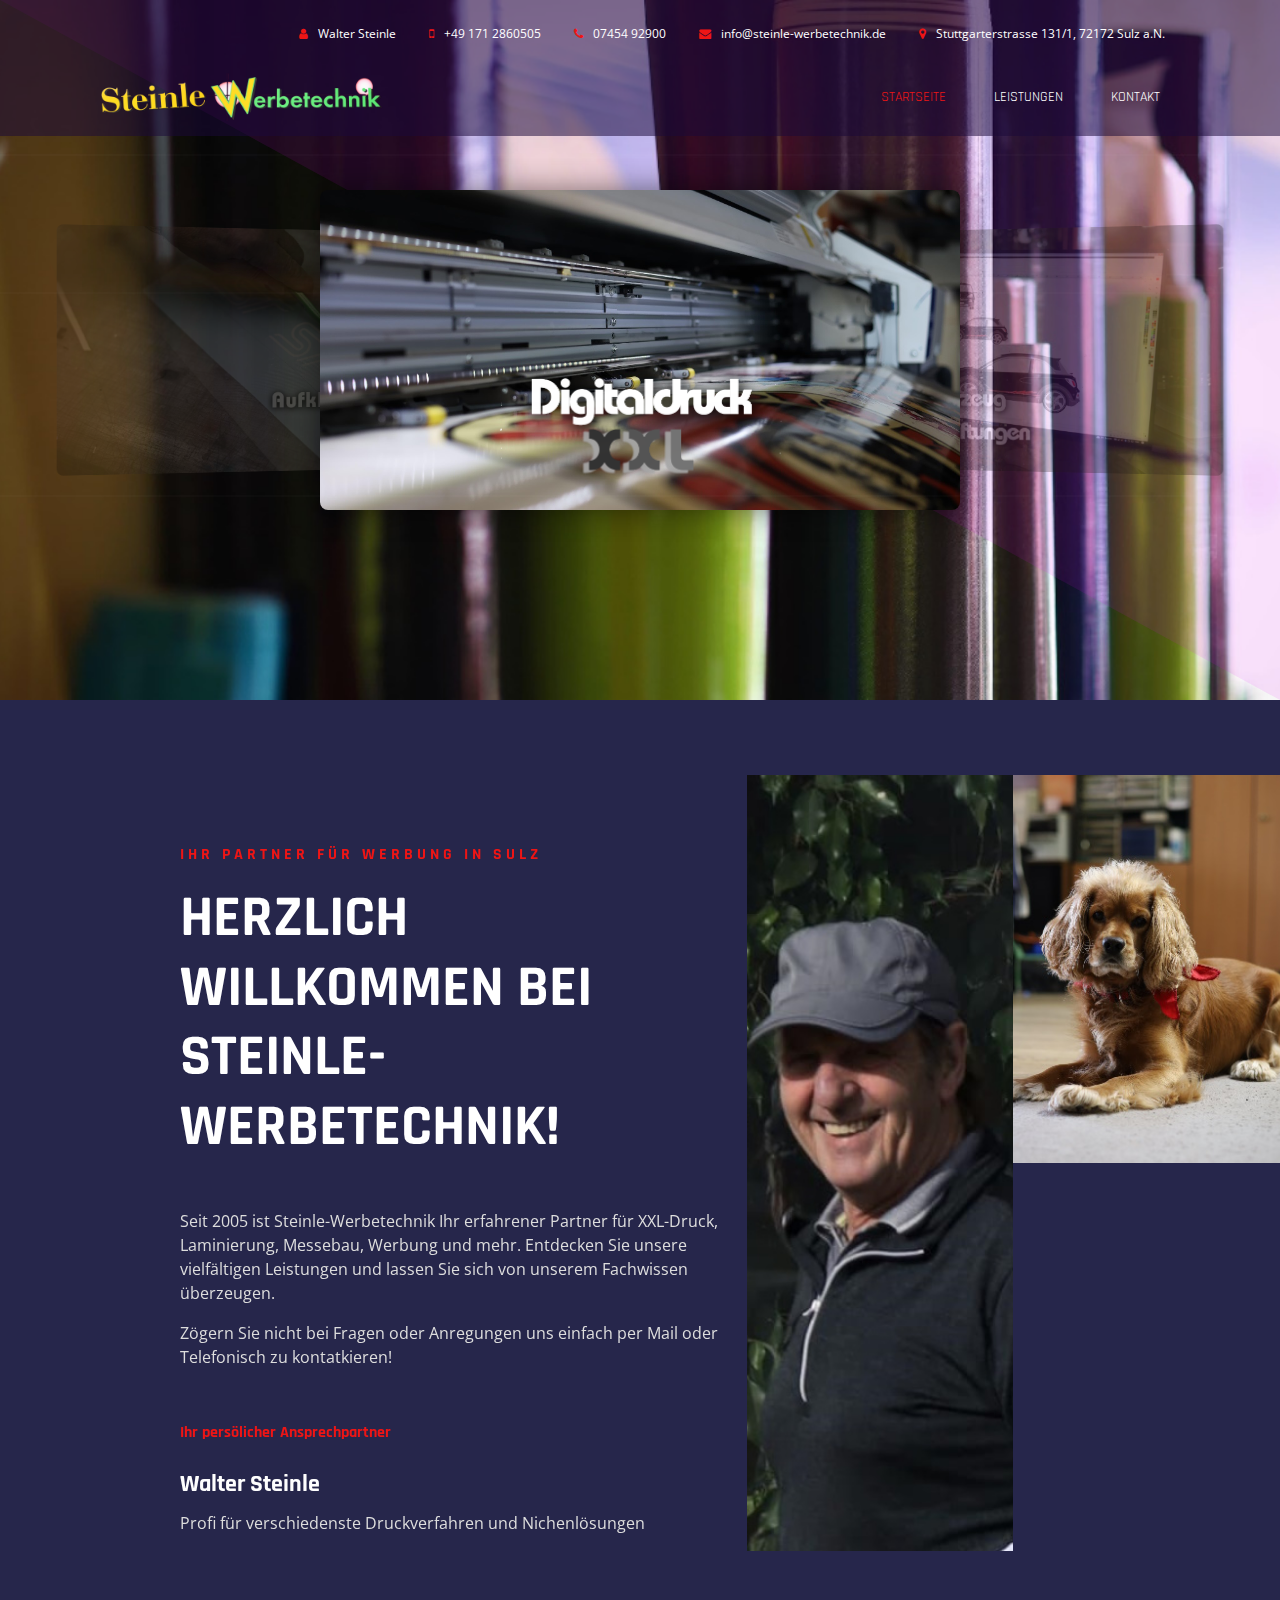
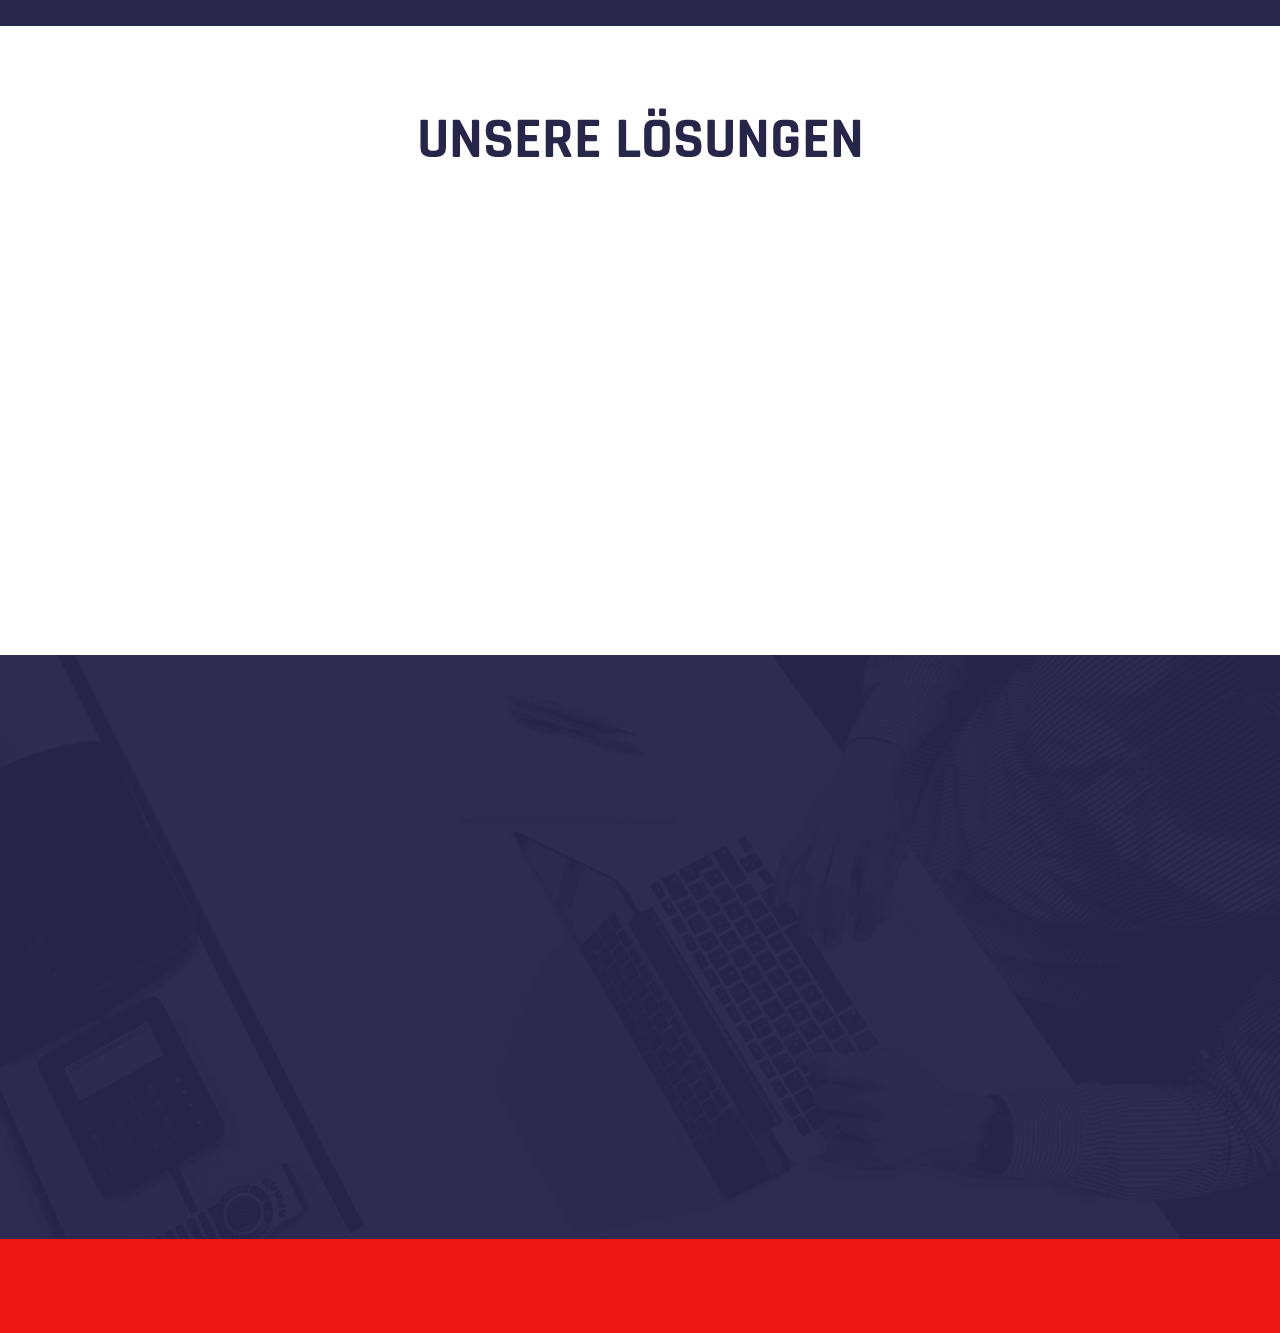
==== commit f93b34ec: "Add files via upload" ====
--- a/Steinle website/index.html
+++ b/Steinle website/index.html
@@ -40,14 +40,12 @@
                 <div class="contact">
                     <a href="https://www.linkedin.com/in/walter-steinle-980a6422a/?originalSubdomain=de" class="tel">
                         <i class="fa fa-user" aria-hidden="true"></i>Walter Steinle</a>
-                    <a href="tel:++491712860505" class="tel"><i class="fa fa-phone" aria-hidden="true"></i>+49 171 2860505</a>
-                    <a href="mailto:info@steinle-werbetechnik.de" class="tel"></a><i class="fa fa-envelope"aria-hidden="true"></i>info@steinle-werbetechnik.de</a>
-                    
+                    <a href="tel:+491712860505" class="tel"><i class="fa fa-mobile-phone" aria-hidden="true"></i>+49 171 2860505</a>
+                    <a href="tel:+49745492900" class="tel"><i class="fa fa-phone" aria-hidden="true"></i>07454 92900</a>
+                    <a href="mailto:info@steinle-werbetechnik.de" class="tel"><i class="fa fa-envelope" aria-hidden="true"></i>info@steinle-werbetechnik.de</a>
+
                     <a href="https://www.google.de/maps/place/Steinle+Werbetechnik/@48.3714229,8.6446648,17z/data=!3m1!4b1!4m6!3m5!1s0x4790b3b81dad45cd:0xd5b08d8ba62b7716!8m2!3d48.3714194!4d8.6472397!16s%2Fg%2F11g4frx_2f?entry=ttu" class="tel">
-                        <i aria-hidden="true"></i>Stuttgarterstrasse 131/1
-                    </a>
-                    <a href="https://www.google.de/maps/place/Steinle+Werbetechnik/@48.3714229,8.6446648,17z/data=!3m1!4b1!4m6!3m5!1s0x4790b3b81dad45cd:0xd5b08d8ba62b7716!8m2!3d48.3714194!4d8.6472397!16s%2Fg%2F11g4frx_2f?entry=ttu" class="tel">
-                        <i aria-hidden="true"></i>72172 Sulz a.N.
+                        <i class="fa fa-map-marker" aria-hidden="true"></i>Stuttgarterstrasse 131/1, 72172 Sulz a.N.
                     </a>
                 </div>
             </div>
@@ -63,7 +61,7 @@
                 </div>
                 <div class="collapse navbar-collapse justify-content-end" id="navbarSupportedContent">
                     <ul class="navbar-nav">
-                        <li class="nav-item"><a class="nav-link" href="index.html">Startseite</a></li>
+                        <li class="nav-item"><a class="nav-link active" href="index.html">Startseite</a></li>
                         <li class="nav-item"><a class="nav-link" href="Leistungen.html">Leistungen</a></li>
                         <!-- <li class="nav-item"><a class="nav-link" href="#">&Uuml;ber uns</a></li> 
                         <li class="nav-item"><a class="nav-link" href="Infos.html">Infos</a></li>-->
@@ -76,91 +74,53 @@
     <!-- Header End -->
     <!-- Hero Start -->
     
-<section class="hero">
+
+   
+    <div class="hero" id="app">
+        <div class="diag-bg"></div>
+        <!-- Triple slider -->
+        <div class="triple-slider">
+            <!-- Duplicate swipers will be created automatically -->
+            <div class="swiper">
+                <div class="swiper-wrapper">
+                    <div class="swiper-slide">
+                        <img class="bg-image" src="assets/images/guardians-of-the-galaxy.jpg" alt="Digitaldruck XXL live ">
+                        <img class="logo-image logo-image-1" data-swiper-parallax-x="50%"
+                        src="assets/images/guardians-of-the-galaxy-logo.png" alt="Digitaldruck XXL">
+                    </div>
+                    <div class="swiper-slide">
+                        <img class="bg-image" src="assets/images/spider-man.jpg" alt="Fahrzeugbeschriftungen live">
+                        <img class="logo-image logo-image-3" data-swiper-parallax-x="50%" src="assets/images/spider-man-logo.png" alt="Fahrzeugbeschriftungen">
+                    </div>
+                    <div class="swiper-slide">
+                        <img class="bg-image" src="assets/images/suicide-squad.jpg" alt="Tassendruck live">
+                        <img class="logo-image logo-image-4" data-swiper-parallax-x="50%" src="assets/images/suicide-squad-logo.png"
+                            alt="Tassendruck">
+                    </div>
+                    <div class="swiper-slide">
+                        <img class="bg-image" src="assets/images/thor-ragnarok.jpg" alt="Folienschriften live">
+                        <img class="logo-image logo-image-5" data-swiper-parallax-x="50%" src="assets/images/thor-ragnarok-logo.png"
+                            alt="Folienschriften">
+                    </div>
+                    <div class="swiper-slide">
+                        <img class="bg-image" src="assets/images/thor-ragnarok_.jpg" alt="">
+                        <img class="logo-image logo-image-5" data-swiper-parallax-x="50%" src="assets/images/thor-ragnarok-logo_.png"
+                            alt="">
+                    </div>
+                    <div class="swiper-slide">
+                        <img class="bg-image" src="assets/images/justice-league.jpg" alt="">
+                        <img class="logo-image logo-image-2" data-swiper-parallax-x="50%" src="assets/images/justice-league-logo.png"
+                        alt="">
+                    </div>
+                </div>
+            </div>            
+        </div>
+    </div>
+
+        
+   
+
     
-
-</section>
-   
-<div class="hero" id="app">
-    <div class="diag-bg"></div>
-    <!-- Triple slider -->
-    <div class="triple-slider">
-      <!-- Duplicate swipers will be created automatically -->
-
-      <!-- Main center swiper -->
-      <div class="swiper">
-        <div class="swiper-wrapper">
-          <div class="swiper-slide">
-            <img class="bg-image" src="assets/images/guardians-of-the-galaxy.jpg" alt="">
-            <img class="logo-image logo-image-1" data-swiper-parallax-x="50%"
-              src="assets/images/guardians-of-the-galaxy-logo.png" alt="">
-          </div>
-          <div class="swiper-slide">
-            <img class="bg-image" src="assets/images/justice-league.jpg" alt="">
-            <img class="logo-image logo-image-2" data-swiper-parallax-x="50%" src="assets/images/justice-league-logo.png"
-              alt="">
-          </div>
-          <div class="swiper-slide">
-            <img class="bg-image" src="assets/images/spider-man.jpg" alt="">
-            <img class="logo-image logo-image-3" data-swiper-parallax-x="50%" src="assets/images/spider-man-logo.png" alt="">
-          </div>
-          <div class="swiper-slide">
-            <img class="bg-image" src="assets/images/suicide-squad.jpg" alt="">
-            <img class="logo-image logo-image-4" data-swiper-parallax-x="50%" src="assets/images/suicide-squad-logo.png"
-              alt="">
-          </div>
-          <div class="swiper-slide">
-            <img class="bg-image" src="assets/images/thor-ragnarok.jpg" alt="">
-            <img class="logo-image logo-image-5" data-swiper-parallax-x="50%" src="assets/images/thor-ragnarok-logo.png"
-              alt="">
-          </div>
-        </div>
-      </div>
-    </div>
-  </div>
- 
-
-    <section class="hero">
-        <div class="container">
-            
-            <div class="row">
-                
-                <div class="col-12 offset-md-1 col-md-11">
-                    
-                    <div class="swiper-container hero-slider">
-                        
-                        <div class="swiper-wrapper">
-                            
-                            <div class="swiper-slide">
-                              <img class="bg-image" src="images/guardians-of-the-galaxy.jpg" alt="">
-                              <img class="logo-image logo-image-1" data-swiper-parallax-x="50%"
-                                src="images/guardians-of-the-galaxy-logo.png" alt="">
-                            </div>
-                            <div class="swiper-slide">
-                              <img class="bg-image" src="images/justice-league.jpg" alt="">
-                              <img class="logo-image logo-image-2" data-swiper-parallax-x="50%" src="images/justice-league-logo.png"
-                                alt="">
-                            </div>
-                            <div class="swiper-slide">
-                              <img class="bg-image" src="images/spider-man.jpg" alt="">
-                              <img class="logo-image logo-image-3" data-swiper-parallax-x="50%" src="images/spider-man-logo.png" alt="">
-                            </div>
-                            <div class="swiper-slide">
-                              <img class="bg-image" src="images/suicide-squad.jpg" alt="">
-                              <img class="logo-image logo-image-4" data-swiper-parallax-x="50%" src="images/suicide-squad-logo.png"
-                                alt="">
-                            </div>
-                            <div class="swiper-slide">
-                              <img class="bg-image" src="images/thor-ragnarok.jpg" alt="">
-                              <img class="logo-image logo-image-5" data-swiper-parallax-x="50%" src="images/thor-ragnarok-logo.png"
-                                alt="">
-                            </div>
-                        </div>
-                    </div>
-                </div>
-            </div>
-        </div>
-    </section>
     <!-- Hero End -->
 
     <!-- Trust Start -->
@@ -181,7 +141,7 @@
                     </p>
                 
                     <h6 class="rot">Ihr pers&ouml;licher Ansprechpartner</h6>
-                    <h5>Walter Steinle</h5>
+                    <a href="Kontakt.html"><h5>Walter Steinle</h5></a>
                     <p>Profi für verschiedenste Druckverfahren und Nichenlösungen</p>
                 </div>
                 <div class="col-xl-5 gallery">
@@ -220,8 +180,8 @@
                         <div class="media" data-aos="fade-up" data-aos-delay="200" data-aos-duration="400">
                             <img class="mr-4" src="assets/images/service1.png" alt="Web Development">
                             <div class="media-body">
-                                <h5>Lösung 1</h5>
-                                Donec volutpat tincidunt neque, vitae lobortis libero mattis sed tempus.
+                                <h5>Digitaldruck XXL</h5>
+                                Brillante Großformatdrucke in bester Qualität – schnell, zuverlässig und online bestellbar.
                             </div>
                         </div>
                     </div>
@@ -229,8 +189,8 @@
                         <div class="media" data-aos="fade-up" data-aos-delay="400" data-aos-duration="600">
                             <img class="mr-4" src="assets/images/service2.png" alt="Web Development">
                             <div class="media-body">
-                                <h5>Lösung 2</h5>
-                                Donec volutpat tincidunt neque, vitae lobortis libero mattis sed tempus.
+                                <h5>Fahrzeugbeschriftungen</h5>
+                                Individualisieren Sie Ihr Fahrzeug mit professionellen Beschriftungen!
                             </div>
                         </div>
                     </div>
@@ -238,8 +198,8 @@
                         <div class="media" data-aos="fade-up" data-aos-delay="600" data-aos-duration="800">
                             <img class="mr-4" src="assets/images/service3.png" alt="Web Development">
                             <div class="media-body">
-                                <h5>Lösung 4</h5>
-                                Donec volutpat tincidunt neque, vitae lobortis libero mattis sed tempus.
+                                <h5>Tassendruck</h5>
+                                Gestalten Sie individuelle Tassen spülmaschienenfest mit Fotos, Sprüchen oder Motiven.
                             </div>
                         </div>
                     </div>
@@ -247,17 +207,17 @@
                         <div class="media" data-aos="fade-up" data-aos-delay="200" data-aos-duration="400">
                             <img class="mr-4" src="assets/images/service4.png" alt="Web Development">
                             <div class="media-body">
-                                <h5>Lösung 5</h5>
-                                Donec volutpat tincidunt neque, vitae lobortis libero mattis sed tempus.
+                                <h5>Folienschriften</h5>
+                                Schaufenster, Fahrzeuge, Schilder und mehr mit Folienschriften bekleben.
                             </div>
                         </div>
                     </div>
                     <div class="col-sm-6 col-lg-4">
                         <div class="media" data-aos="fade-up" data-aos-delay="400" data-aos-duration="600">
-                            <img class="mr-4" src="assets/images/service1.png" alt="Web Development">
-                            <div class="media-body">
-                                <h5>Lösung 6</h5>
-                                Donec volutpat tincidunt neque, vitae lobortis libero mattis sed tempus.
+                            <img class="mr-4" src="assets/images/service6.png" alt="Web Development">
+                            <div class="media-body">
+                                <h5>Textildruck</h5>
+                                Hochwertige Drucke: Brillante Farben, langlebig und in verschiedenen Verfahren erhältlich.
                             </div>
                         </div>
                     </div>
@@ -265,8 +225,8 @@
                         <div class="media" data-aos="fade-up" data-aos-delay="600" data-aos-duration="800">
                             <img class="mr-4" src="assets/images/service5.png" alt="Web Development">
                             <div class="media-body">
-                                <h5>Lösung 7</h5>
-                                Donec volutpat tincidunt neque, vitae lobortis libero mattis sed tempus.
+                                <h5>Aufkleber</h5>
+                                Wählen Sie aus einer Vielzahl von Designs oder gestalten Sie ihre eigenen Aufkleber.
                             </div>
                         </div>
                     </div>
@@ -304,7 +264,8 @@
                                 <i class="fa fa-phone"></i>
                                 <div class="media-body ml-3 abstand">
                                     <h6>Rufen Sie uns an</h6>
-                                    <a href="tel:+491712860505"> +49 171 2860505</a>
+                                    <a href="tel:+491712860505"> +49 171 2860505</a><br>
+                                    <a href="tel:+49745492900"> 07454 92900</a>
                                 </div>
                             </div>
                         </div>
@@ -314,10 +275,12 @@
                             <h6 class="widget-tiltle">Schlagwörter</h6>
                             <a href="#">Werbetechnik</a>
                             <a href="#">Druckverfahren</a>
+                            <a href="#">Copyshop</a>
+                            <a href="#">Tassendruck</a>
                             <a href="#">XXL-Druck</a>
                             <a href="#">Siebdruck</a>
                             <a href="#">Digitaldruck</a>
-                            <a href="#">T-Shirt-Bedruckung</a>
+                            <a href="#">Textildruck</a>
                         </div>
                         <div class="single-widget subscribe-widget" data-aos="fade-up" data-aos-delay="800">
                             <ul class="nav social-nav">
--- a/Steinle website/assets/css/style.css
+++ b/Steinle website/assets/css/style.css
@@ -337,6 +337,10 @@
 .title .title-primary {
   color: #ee1515;
 }
+.title .title-white {
+  color: #ffffff;
+  text-shadow: 0px 0px 10px #474747;
+}
 
 .services {
   padding: 80px 0 50px;
@@ -945,4 +949,8 @@
 #map {
   height: 400px; /* Höhe der Karte */
   width: 100%; /* Breite der Karte */
+}
+
+.active {
+  color: #ee1515 !important;
 }